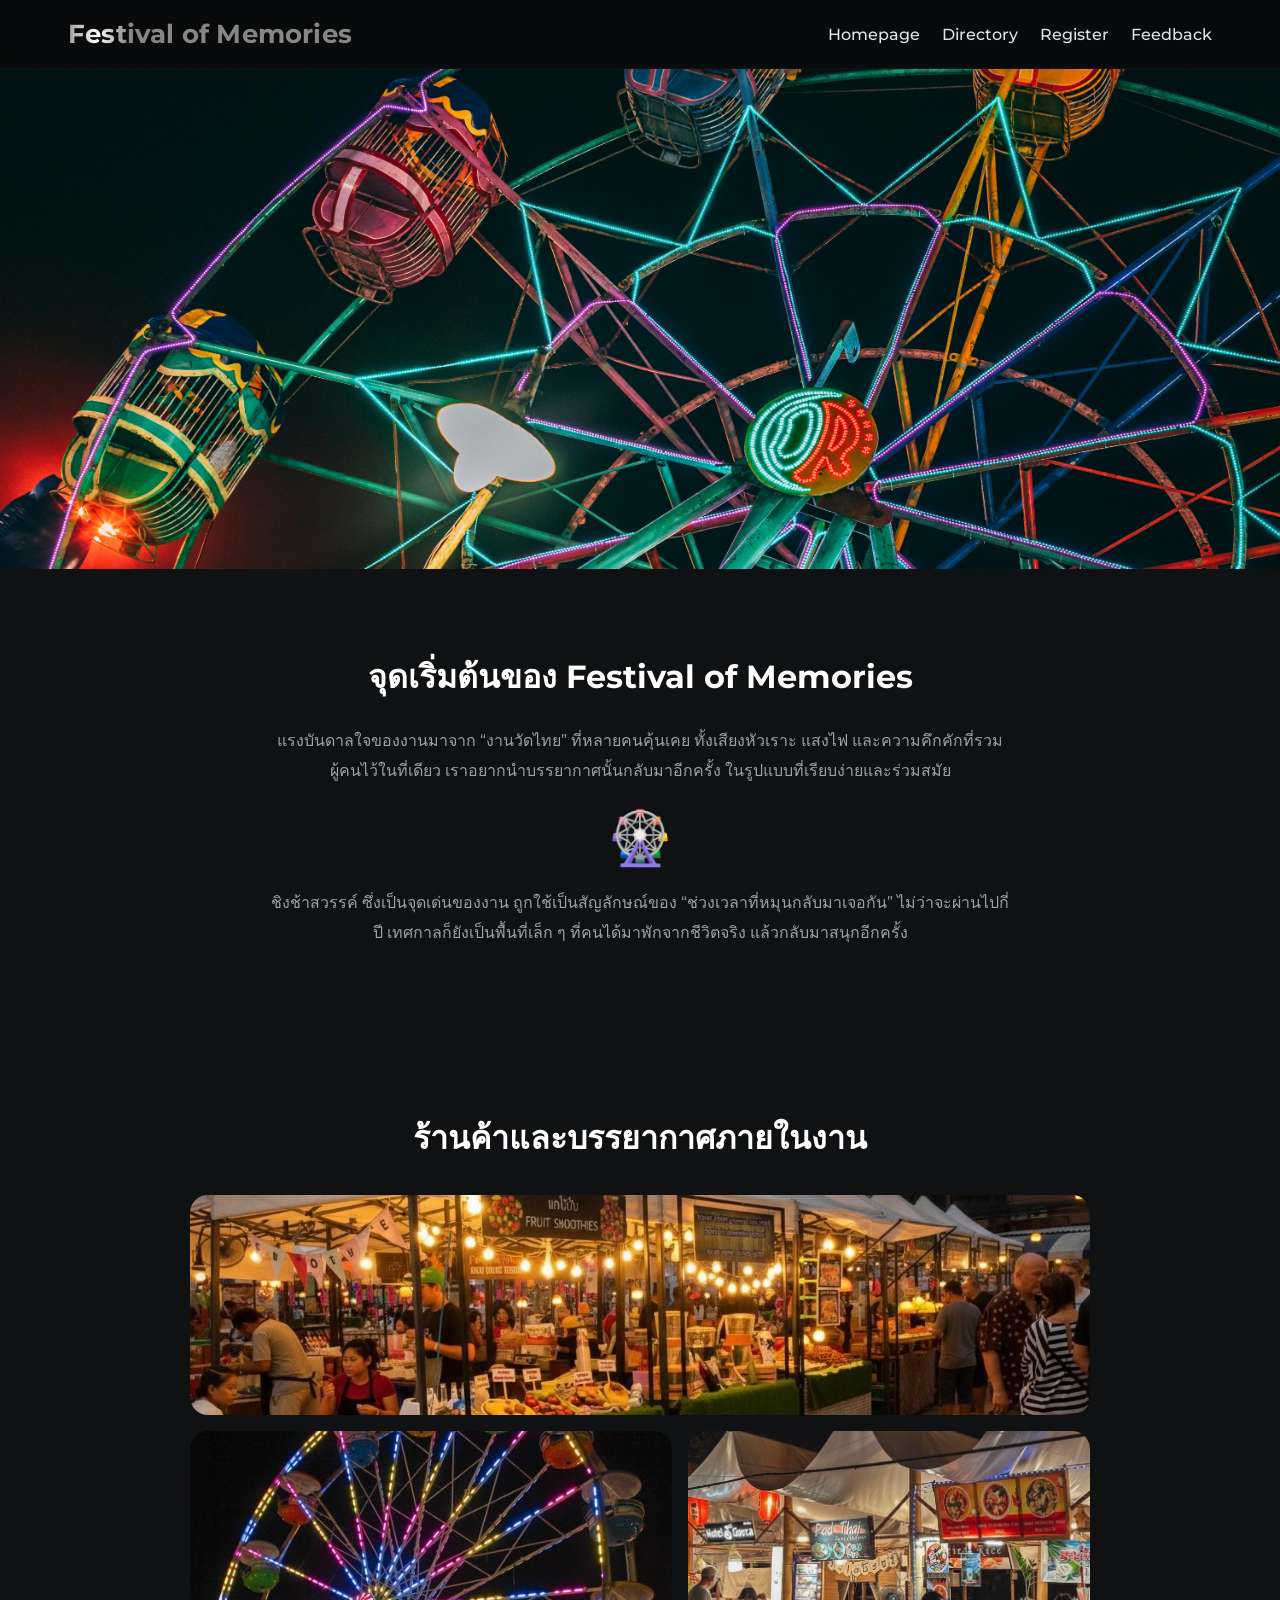
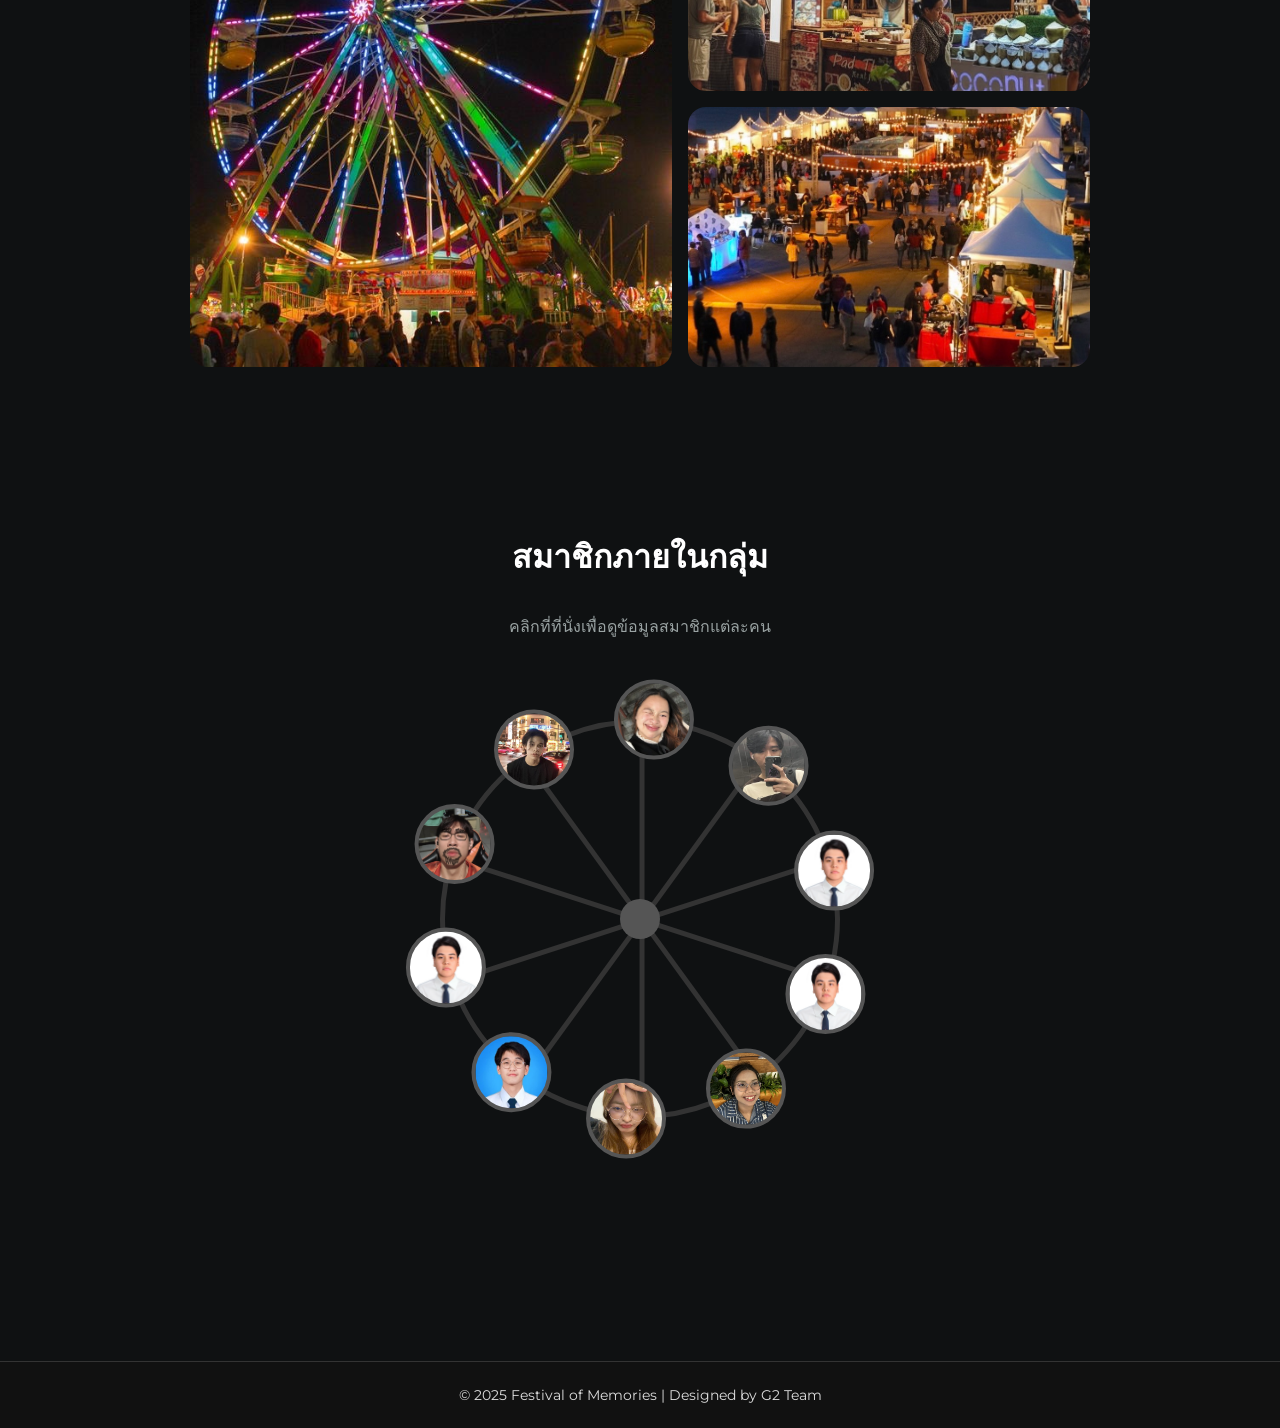
==== index.html @ 07c92573 "link homepage" ====
<!doctype html>
<html lang="th">
<head>
  <meta charset="utf-8" />
  <meta name="viewport" content="width=device-width, initial-scale=1" />
  <title>Homepage</title>
  <link href="https://fonts.googleapis.com/css2?family=Montserrat:wght@400;700;900&display=swap" rel="stylesheet">
  <link rel="stylesheet" href="styles.css">
</head>
<body>
  <header class="site-header">
    <div class="container">
      <div class="brand">
        <div class="logo"><h4>Festival of Memories</h4></div>
      </div>
      <nav class="nav" aria-label="Primary">
        <a href="">Homepage</a>
        <a href="Directory.html">Directory</a>
        <a href="registration.html">Register</a>
        <a href="feedback.html">Feedback</a>
      </nav>
    </div>
  </header>

  <main>
    <section class="hero-banner">
      <img src="resources/picture1.jpg" alt="A vibrant festival scene with colorful lights">
    </section>

    <section class="story-section">
      <div class="container">
        <h2 id="about">จุดเริ่มต้นของ Festival of Memories</h2>
        <p>
          แรงบันดาลใจของงานมาจาก “งานวัดไทย” ที่หลายคนคุ้นเคย ทั้งเสียงหัวเราะ แสงไฟ และความคึกคักที่รวมผู้คนไว้ในที่เดียว
เราอยากนำบรรยากาศนั้นกลับมาอีกครั้ง ในรูปแบบที่เรียบง่ายและร่วมสมัย
        </p>
        <p>
          <span class="ferris-wheel-icon">🎡</span>
        </p>
        <p>ชิงช้าสวรรค์ ซึ่งเป็นจุดเด่นของงาน ถูกใช้เป็นสัญลักษณ์ของ “ช่วงเวลาที่หมุนกลับมาเจอกัน”
ไม่ว่าจะผ่านไปกี่ปี เทศกาลก็ยังเป็นพื้นที่เล็ก ๆ ที่คนได้มาพักจากชีวิตจริง แล้วกลับมาสนุกอีกครั้ง</p>
      </div>
    </section>

    <section class="gallery-section">
      <div class="container">
        <h2>ร้านค้าและบรรยากาศภายในงาน</h2>
        <div class="gallery-grid">
          <div class="gallery-item item-1"></div>
          <div class="gallery-item item-2"></div>
          <div class="gallery-item item-3"></div>
          <div class="gallery-item item-4"></div>
        </div>
      </div>
    </section>

    <section class="team-section">
      <div class="container">
        <h2>สมาชิกภายในกลุ่ม</h2>
        <p class="team-subtitle">คลิกที่ที่นั่งเพื่อดูข้อมูลสมาชิกแต่ละคน</p>
        <div class="ferris-wheel-container">
          <div class="ferris-wheel-structure">
            <div class="spoke"></div>
            <div class="spoke"></div>
            <div class="spoke"></div>
            <div class="spoke"></div>
            <div class="spoke"></div>
          </div>
        </div>
      </div>
    </section>

    <div id="memberModal" class="modal">
      <div class="modal-content">
        <span class="modal-close">&times;</span>
        <div id="modalMemberPhoto" class="member-photo large"></div>
        <div class="modal-info">
          <h3 id="modalMemberName">Member Name</h3>
          <p id="modalMemberID">Member ID</p>
          <p id="modalMemberRole">Member Role</p>
        </div>
      </div>
    </div>
  </main>

  <footer class="site-footer">
    <div class="footer-container">
      <p>&copy; 2025 Festival of Memories | Designed by G2 Team</p>
    </div>
  </footer>

  <script src="script.js"></script>
</body>
</html>
---- styles.css ----
:root {
  --bg: #0f1112;
  --muted: #9aa3a3;
}

* {
  box-sizing: border-box;
  margin: 0;
  padding: 0
}

body {
  font-family: Montserrat, system-ui, -apple-system, Segoe UI, Roboto, "Helvetica Neue", Arial;
  background: var(--bg);
  color: #fff;
}

.site-header {
  position: sticky;
  top: 0;
  z-index: 40;
  background: linear-gradient(180deg, rgba(8, 9, 10, 0.9), rgba(8, 9, 10, 0.75));
  backdrop-filter: blur(4px);
  border-bottom: 1px solid rgba(255, 255, 255, 0.03);
}

.container {
  max-width: 1200px;
  margin: 0 auto;
  padding: 18px 28px;
  display: flex;
  align-items: center;
  justify-content: space-between
}

.brand {
  display: flex;
  align-items: center;
  gap: 14px
}

.logo {
  font-weight: 900;
  font-size: 26px;
  letter-spacing: 0.2px;
  color: #fff
}

.logo h4 {
  background: linear-gradient(
    to right,
    #9f9f9f 0%,
    white 10%,
    #868686 20%
  );
  background-size: 300px 100%;
  background-clip: text;
  -webkit-background-clip: text;
  color: transparent;
  animation: shift 4s linear infinite;
}

@keyframes shift {
  0%   { background-position: -150px 0; }
  100% { background-position: 300px 0; }
}

.nav {
  display: flex;
  gap: 22px;
  align-items: center
}

.nav a {
  color: #dfe6e6;
  text-decoration: none;
  font-weight: 500
}

.nav a:hover {
  text-decoration: underline
}

@media (max-width:900px) {
  .logo {
    font-size: 22px
  }

  .nav {
    display: none
  }
}

.hero-banner {
  width: 100%;
  height: 60vh;
  max-height: 500px;
  overflow: hidden;
}

.hero-banner img {
  width: 100%;
  height: 100%;
  object-fit: cover;
}

.story-section {
  padding: 4rem 0;
}

.story-section .container {
  max-width: 800px;
  flex-direction: column;
  text-align: center;
}

.story-section h2 {
  font-size: 2rem;
  margin-bottom: 1.5rem;
}

.story-section p {
  color: var(--muted);
  line-height: 1.9;
}

.ferris-wheel-icon {
  font-size: 3.3rem;
  line-height: 1;
  display: block;
  margin: 1.5rem 0;
}

.gallery-section {
  padding: 4rem 0;
}

.gallery-section .container {
  flex-direction: column;
  text-align: center;
}

.gallery-section h2 {
  font-size: 2rem;
  margin-bottom: 2rem;
}

.gallery-grid {
  display: grid;
  width: 100%;
  max-width: 900px;
  margin: 0 auto;
  gap: 1rem;

  /* layout แบบที่ส่งรูปมา */
  grid-template-columns: 1.2fr 1fr;
  grid-template-rows: 220px 260px 260px;
  grid-template-areas:
    "top top"
    "left rightTop"
    "left rightBottom";
}

.gallery-item {
  background-color: #222;
  border-radius: 18px;
  background-size: cover;
  background-position: center;
}

.gallery-item.item-1 {
  grid-area: top;
  background-image: url("resources/picture2.jpg");
}

.gallery-item.item-2 {
  grid-area: left;
  background-image: url("resources/picture5.jpg");
}

.gallery-item.item-3 {
  grid-area: rightTop;
  background-image: url("resources/picture3.jpg");
}

.gallery-item.item-4 {
  grid-area: rightBottom;
  background-image: url("resources/picture4.jpg");
}

.team-section {
  padding: 4rem 0 8rem;
}

.team-section .container {
  flex-direction: column;
  text-align: center;
}

.team-section h2 {
  font-size: 2rem;
  margin-bottom: 2rem;
}

.team-subtitle {
  color: var(--muted);
  margin-bottom: 3rem;
}

@keyframes rotate-wheel {
  from { transform: rotate(0deg); }
  to { transform: rotate(360deg); }
}

@keyframes rotate-cabin {
  from { transform: rotate(0deg); }
  to { transform: rotate(-360deg); }
}

.ferris-wheel-container {
  position: relative;
  width: 400px;
  height: 400px;
  margin: 2rem auto;
  border: 5px solid #333;
  border-radius: 50%;
}

.ferris-wheel-structure {
  position: relative;
  width: 100%;
  height: 100%;
}

.ferris-wheel-structure::after {
  content: '';
  position: absolute;
  top: 50%;
  left: 50%;
  transform: translate(-50%, -50%);
  width: 40px;
  height: 40px;
  background: #555;
  border-radius: 50%;
  z-index: 1;
}

.spoke {
  content: '';
  position: absolute;
  top: 50%;
  left: 0;
  width: 100%;
  height: 5px;
  background: #333;
  transform: translateY(-50%);
  rotate: 54deg;
}

.spoke:nth-child(2) { transform: translateY(-50%) rotate(36deg); }
.spoke:nth-child(3) { transform: translateY(-50%) rotate(72deg); }
.spoke:nth-child(4) { transform: translateY(-50%) rotate(108deg); }
.spoke:nth-child(5) { transform: translateY(-50%) rotate(144deg); }

.cabin {
  position: absolute;
  top: 50%;
  left: 50%;
  width: 80px;
  height: 80px;
  margin-top: -40px;
  margin-left: -40px;
  cursor: pointer;
}

.cabin .member-photo {
  width: 100%;
  height: 100%;
  transition: transform 0.3s ease;
}

.cabin:hover .member-photo {
  transform: scale(1.15);
}

.member-photo {
  width: 80px;
  height: 80px;
  background-color: #333;
  border: 4px solid #555;
  border-radius: 50%;
  background-size: cover;
  background-position: center;
}

.modal {
  display: none;
  position: fixed;
  z-index: 100;
  left: 0;
  top: 0;
  width: 100%;
  height: 100%;
  overflow: auto;
  background-color: rgba(0,0,0,0.8);
  align-items: center;
  justify-content: center;
}

.modal-content {
  background-color: #1a1d1f;
  margin: auto;
  padding: 20px 20px 30px;
  border: 1px solid #888;
  width: 90%;
  max-width: 400px;
  border-radius: 10px;
  text-align: center;
  position: relative;
  height: auto;         
  min-height: 250px;    
  overflow: visible;
}

.modal-close {
  color: #aaa;
  position: absolute;
  top: 10px;
  right: 20px;
  font-size: 28px;
  font-weight: bold;
  cursor: pointer;
}

.member-photo.large {
  width: 150px;
  height: 150px;
  margin: 0 auto 1.5rem;
}

.site-footer {
  background-color: #111;     
  color: #ddd;               
  text-align: center;
  padding: 1.5rem 0;
  margin-top: 4rem;
  font-family: 'Montserrat', sans-serif;
  border-top: 1px solid #333; 
}

.footer-container p {
  margin: 0;
  font-size: 0.9rem;
}
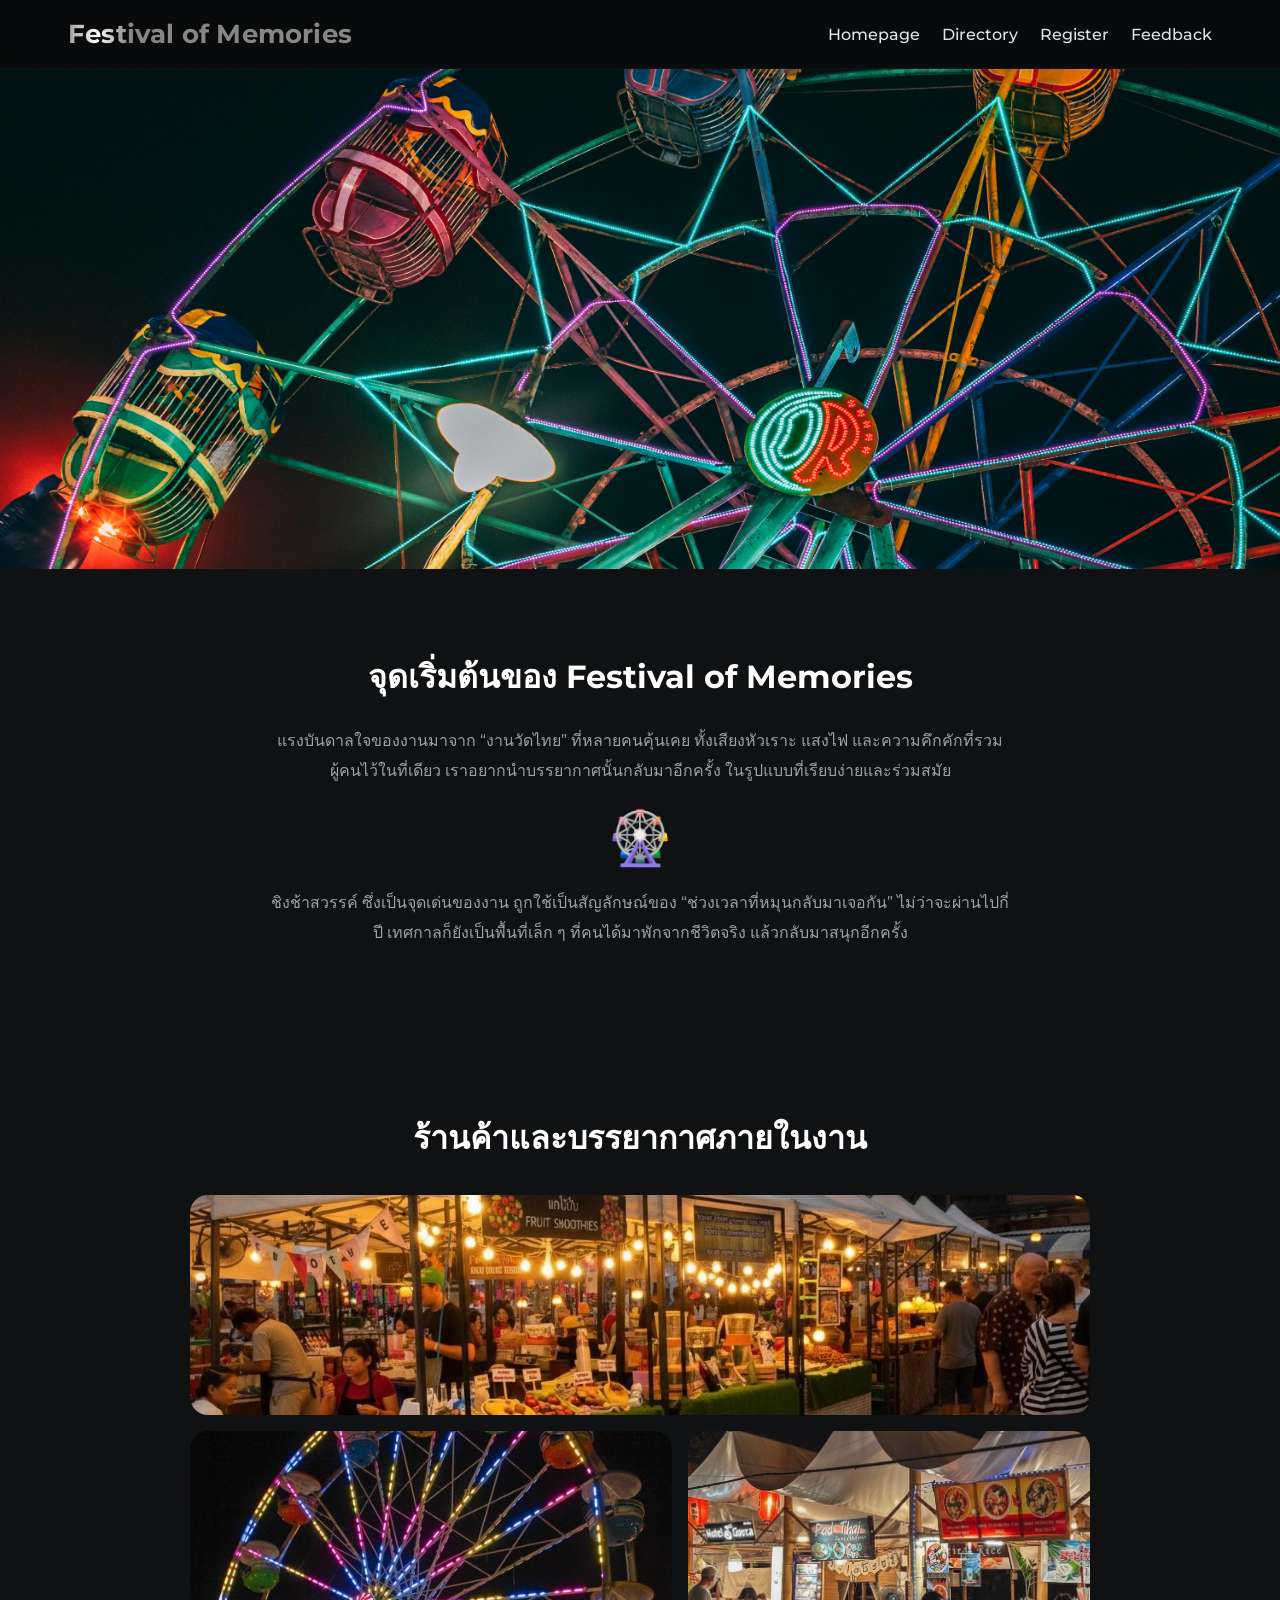
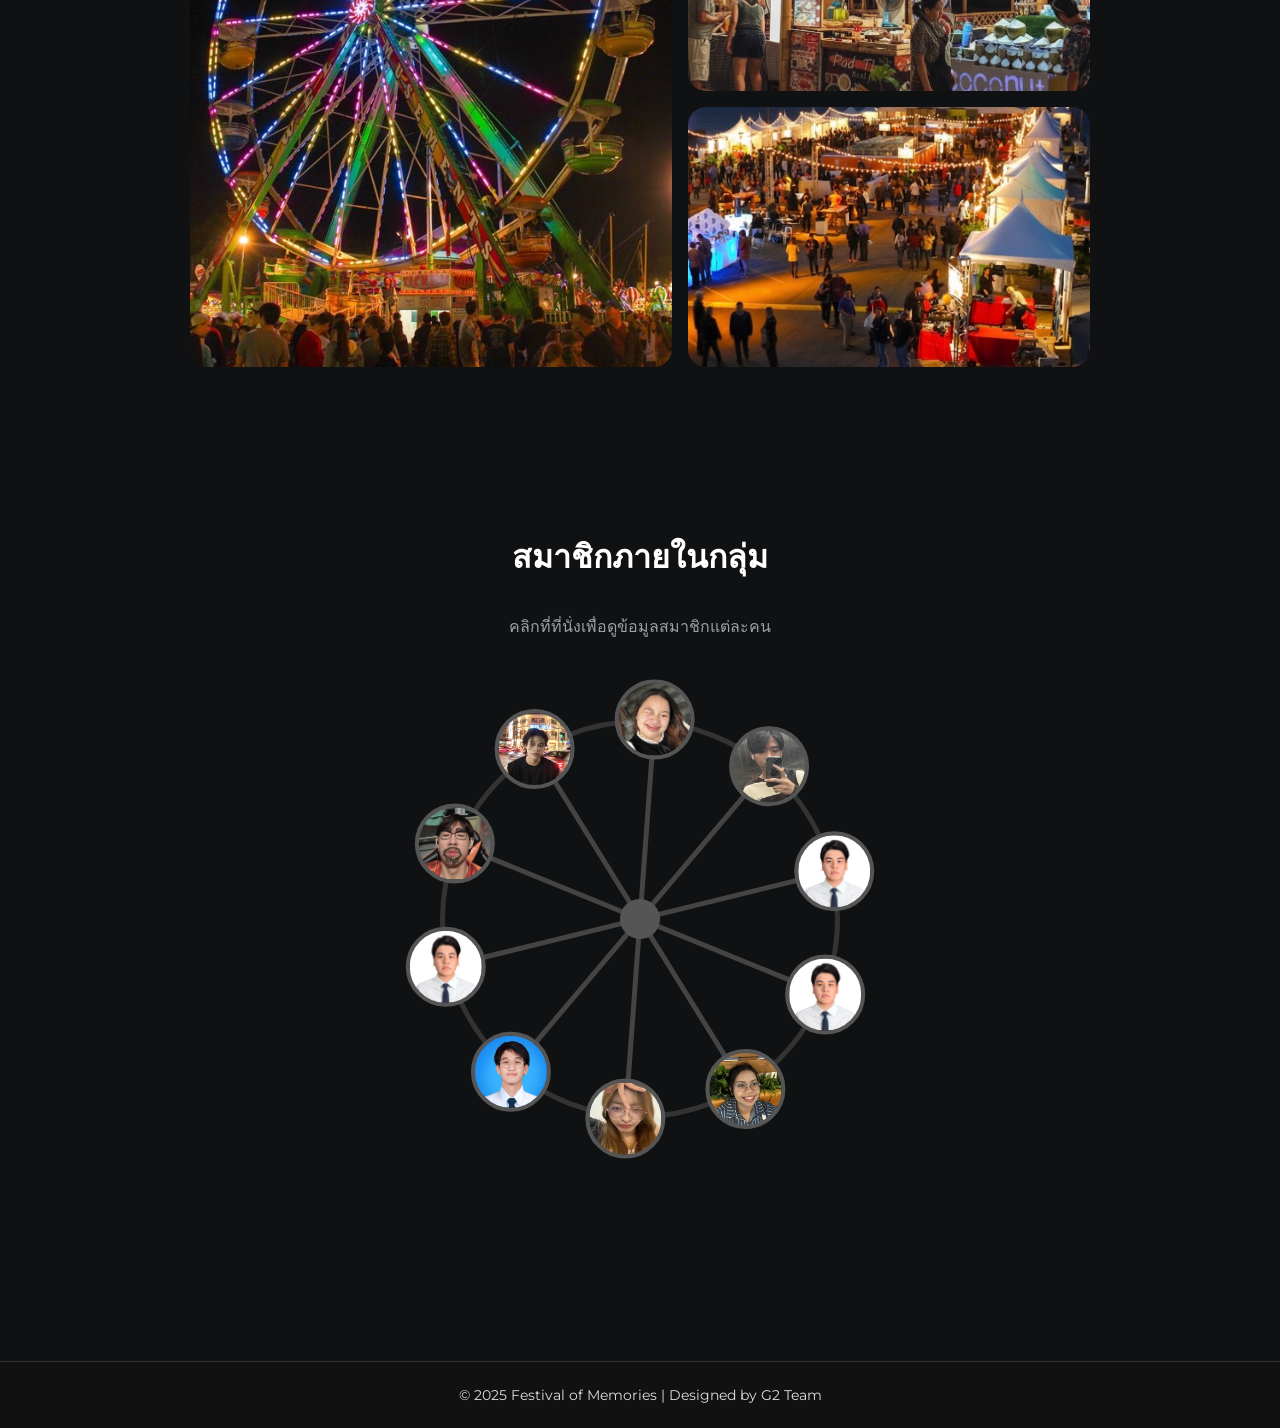
==== commit 3503458b: "edit site header" ====
--- a/index.html
+++ b/index.html
@@ -14,7 +14,7 @@
         <div class="logo"><h4>Festival of Memories</h4></div>
       </div>
       <nav class="nav" aria-label="Primary">
-        <a href="">Homepage</a>
+        <a href="index.html">Homepage</a>
         <a href="Directory.html">Directory</a>
         <a href="registration.html">Register</a>
         <a href="feedback.html">Feedback</a>
--- a/styles.css
+++ b/styles.css
@@ -152,7 +152,6 @@
   margin: 0 auto;
   gap: 1rem;
 
-  /* layout แบบที่ส่งรูปมา */
   grid-template-columns: 1.2fr 1fr;
   grid-template-rows: 220px 260px 260px;
   grid-template-areas:
@@ -252,15 +251,15 @@
   left: 0;
   width: 100%;
   height: 5px;
-  background: #333;
-  transform: translateY(-50%);
-  rotate: 54deg;
-}
-
-.spoke:nth-child(2) { transform: translateY(-50%) rotate(36deg); }
-.spoke:nth-child(3) { transform: translateY(-50%) rotate(72deg); }
-.spoke:nth-child(4) { transform: translateY(-50%) rotate(108deg); }
-.spoke:nth-child(5) { transform: translateY(-50%) rotate(144deg); }
+  background: #444;
+  transform-origin: center;
+  transform: translateY(-50%) rotate(18deg);
+}
+
+.spoke:nth-child(2) { transform: translateY(-50%) rotate(54deg); }
+.spoke:nth-child(3) { transform: translateY(-50%) rotate(90deg); }
+.spoke:nth-child(4) { transform: translateY(-50%) rotate(126deg); }
+.spoke:nth-child(5) { transform: translateY(-50%) rotate(162deg); }
 
 .cabin {
   position: absolute;
@@ -273,14 +272,14 @@
   cursor: pointer;
 }
 
-.cabin .member-photo {
-  width: 100%;
-  height: 100%;
-  transition: transform 0.3s ease;
-}
-
-.cabin:hover .member-photo {
-  transform: scale(1.15);
+.cabin {
+  --cabin-scale: 1;
+  transition: --cabin-scale 0.3s ease;
+}
+
+.cabin:hover {
+  --cabin-scale: 1.15;
+  z-index: 10;
 }
 
 .member-photo {
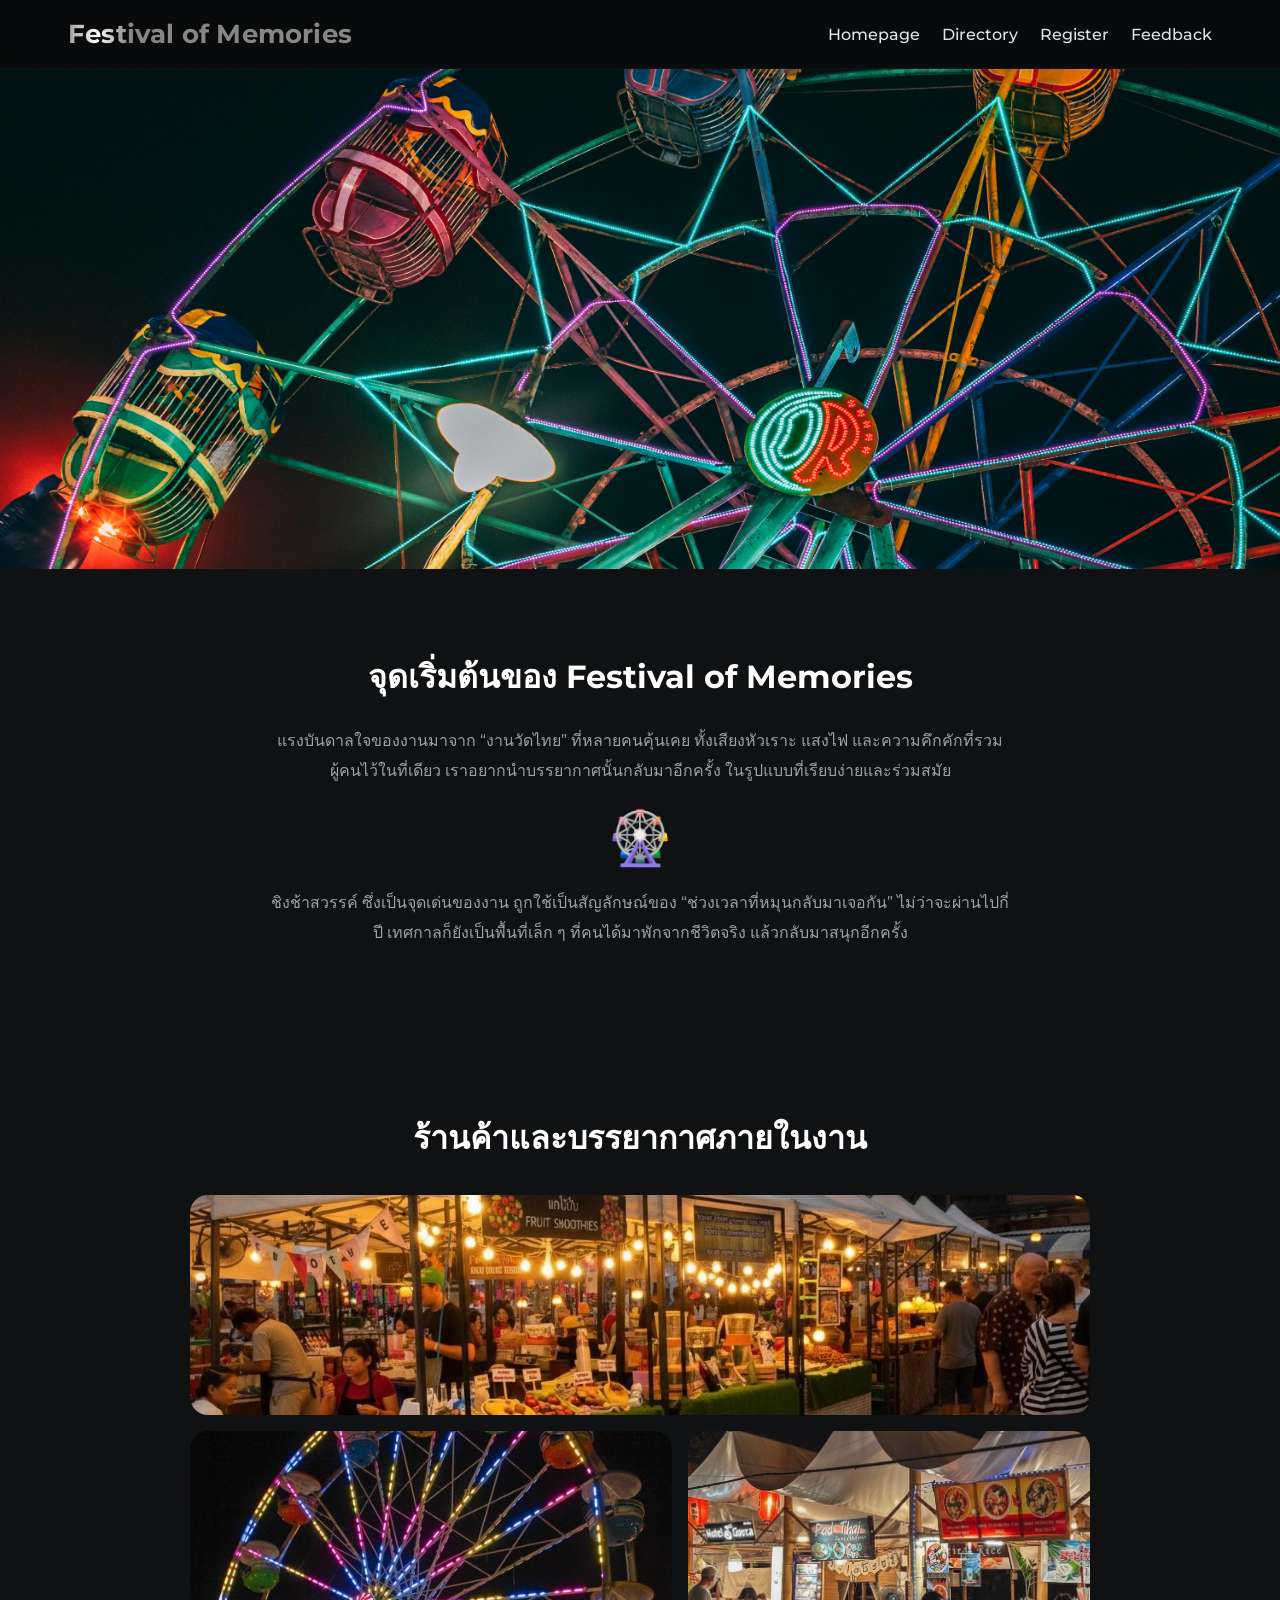
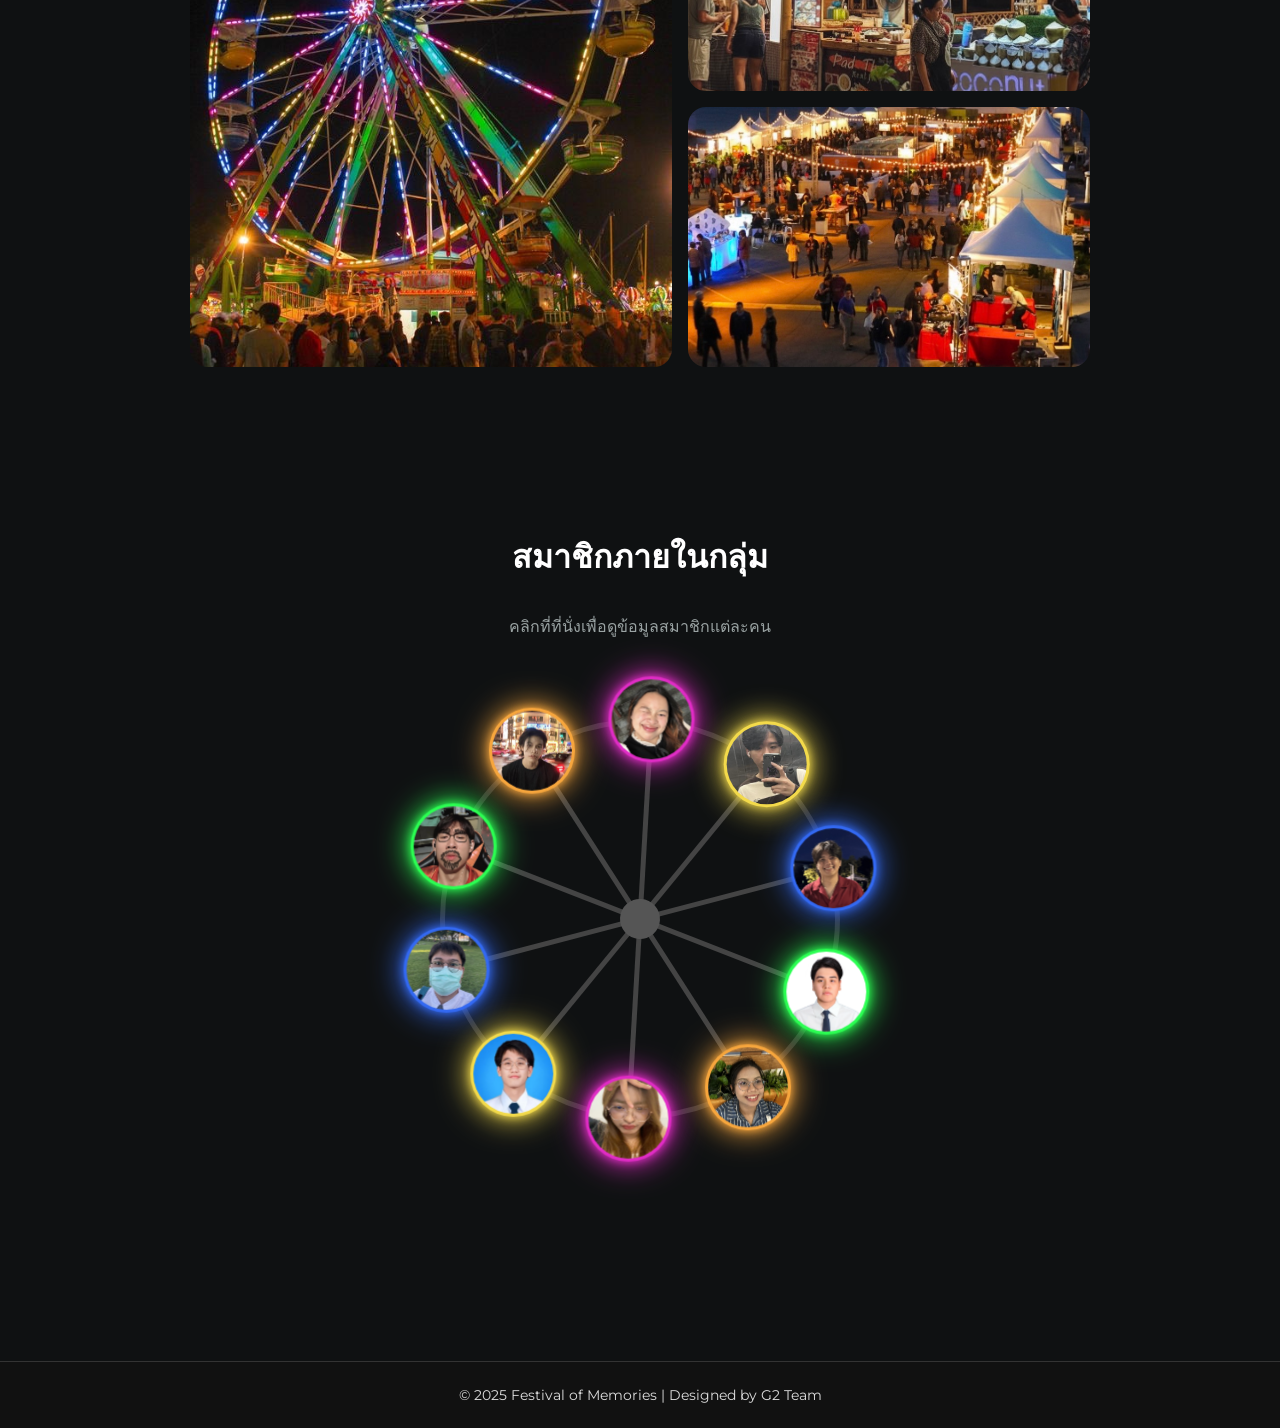
==== commit b4ffd3ea: "Add responsive design for header and Ferris wheel glow" ====
--- a/index.html
+++ b/index.html
@@ -13,6 +13,13 @@
       <div class="brand">
         <div class="logo"><h4>Festival of Memories</h4></div>
       </div>
+
+      <button class="menu-toggle" aria-label="Toggle navigation" id="menuToggle">
+      <span class="bar"></span>
+      <span class="bar"></span>
+      <span class="bar"></span>
+    </button>
+    
       <nav class="nav" aria-label="Primary">
         <a href="index.html">Homepage</a>
         <a href="Directory.html">Directory</a>
--- a/styles.css
+++ b/styles.css
@@ -83,11 +83,50 @@
 
 @media (max-width:900px) {
   .logo {
-    font-size: 22px
+    font-size: 22px;
+  }
+  
+  .menu-toggle {
+    display: block !important; 
   }
 
   .nav {
-    display: none
+    display: flex; 
+    flex-direction: column; 
+    position: absolute; 
+    top: 60px; 
+    left: 0;
+    width: 100%;
+    background-color: #1a1d1f; 
+    border-top: 1px solid #333;
+    padding: 20px 0;
+    
+    transform: translateY(-150%);
+    opacity: 0;
+    pointer-events: none; 
+    transition: transform 0.3s ease, opacity 0.3s ease;
+  }
+  
+  .nav a {
+    padding: 12px 28px;
+    border-bottom: 1px solid rgba(255, 255, 255, 0.05);
+    text-align: left;
+  }
+
+  .nav.is-open {
+    transform: translateY(0);
+    opacity: 1;
+    pointer-events: auto;
+  }
+
+  .menu-toggle.is-active .bar:nth-child(2) {
+    opacity: 0;
+  }
+  .menu-toggle.is-active .bar:nth-child(1) {
+    transform: translateY(8px) rotate(45deg);
+  }
+  .menu-toggle.is-active .bar:nth-child(3) {
+    transform: translateY(-8px) rotate(-45deg);
   }
 }
 
@@ -286,10 +325,13 @@
   width: 80px;
   height: 80px;
   background-color: #333;
-  border: 4px solid #555;
   border-radius: 50%;
   background-size: cover;
   background-position: center;
+  filter: drop-shadow(0 0 5px var(--member-color)) 
+          drop-shadow(0 0 15px var(--member-color));
+  box-shadow: 0 0 0 3px var(--member-color); 
+  transition: box-shadow 0.3s ease, filter 0.3s ease;
 }
 
 .modal {
@@ -335,6 +377,9 @@
   width: 150px;
   height: 150px;
   margin: 0 auto 1.5rem;
+  box-shadow: 0 0 0 5px var(--member-color); 
+  filter: drop-shadow(0 0 10px var(--member-color)) 
+          drop-shadow(0 0 30px var(--member-color));
 }
 
 .site-footer {
@@ -350,4 +395,23 @@
 .footer-container p {
   margin: 0;
   font-size: 0.9rem;
+}
+
+.menu-toggle {
+  display: none;
+  background: none;
+  border: none;
+  cursor: pointer;
+  padding: 10px;
+  position: relative;
+  z-index: 50; 
+}
+
+.menu-toggle .bar {
+  display: block;
+  width: 25px;
+  height: 3px;
+  margin: 5px 0;
+  background-color: #fff;
+  transition: transform 0.3s ease, opacity 0.3s ease;
 }
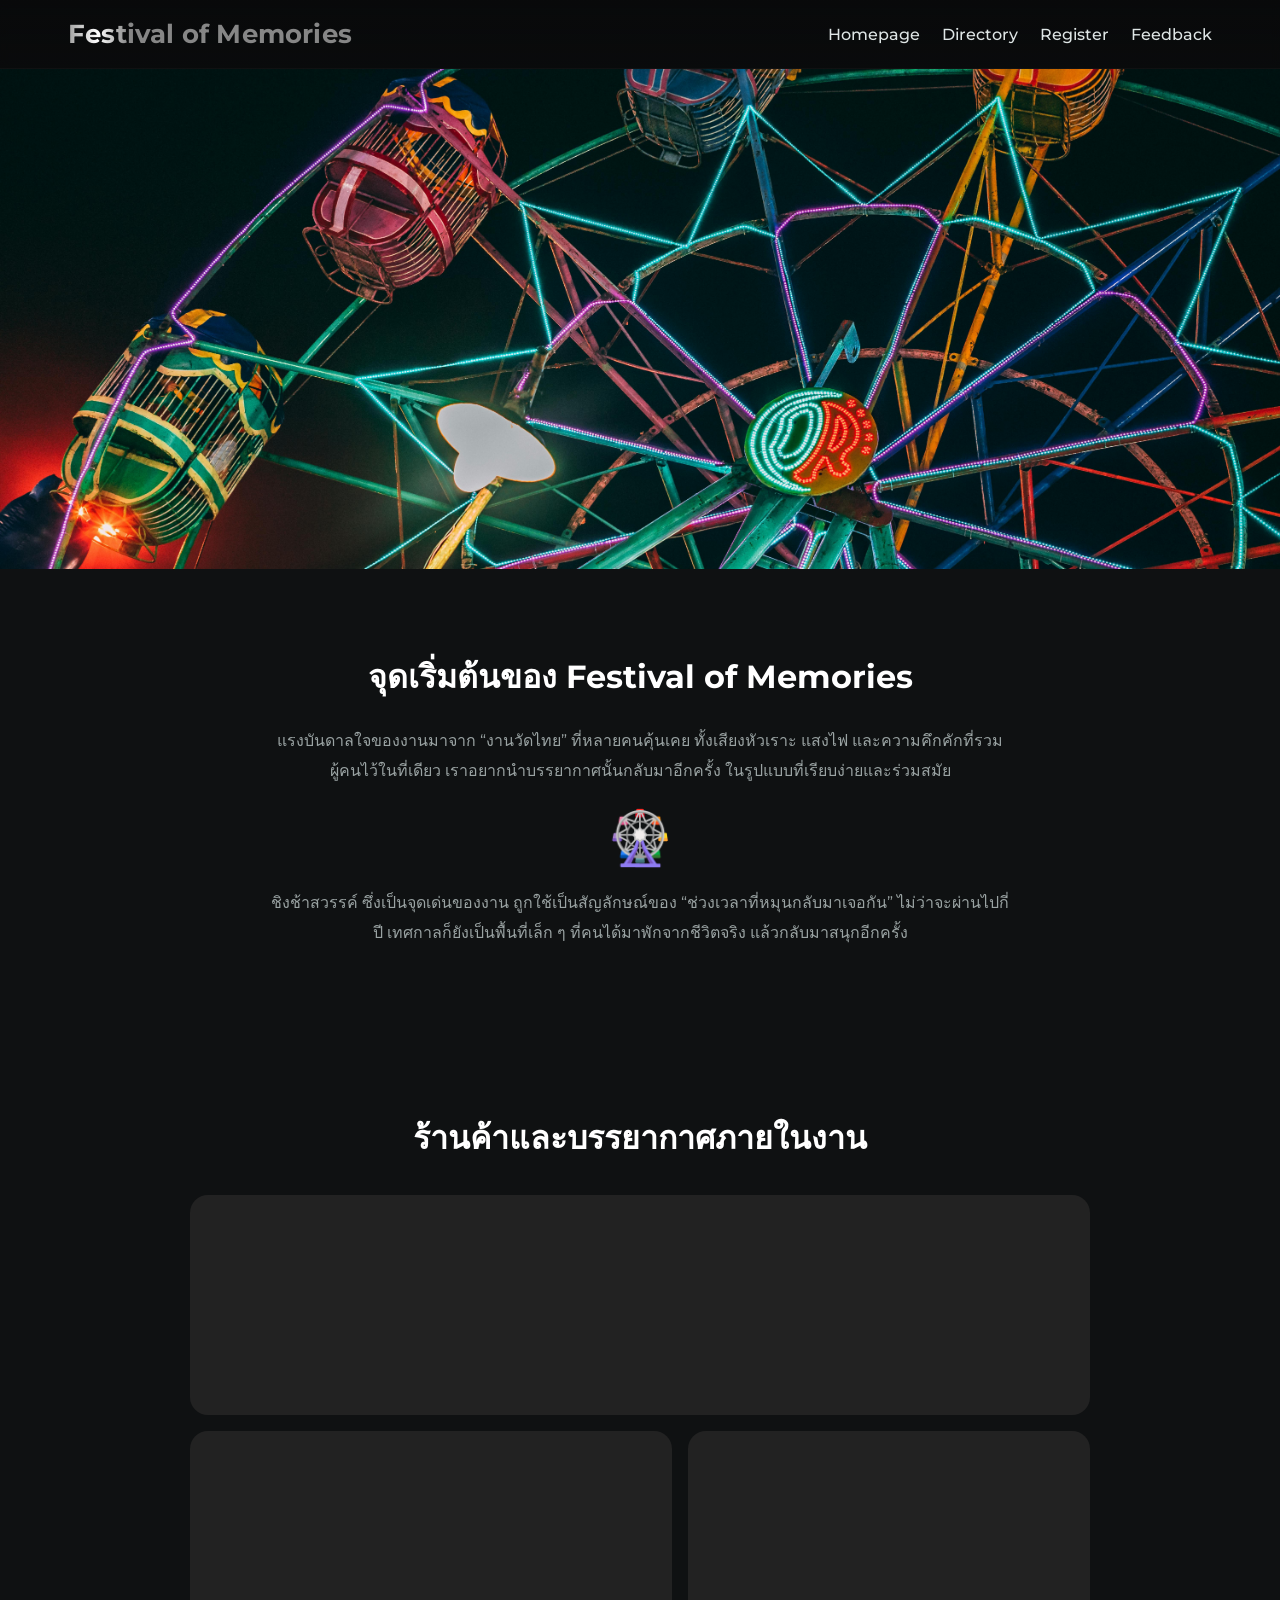
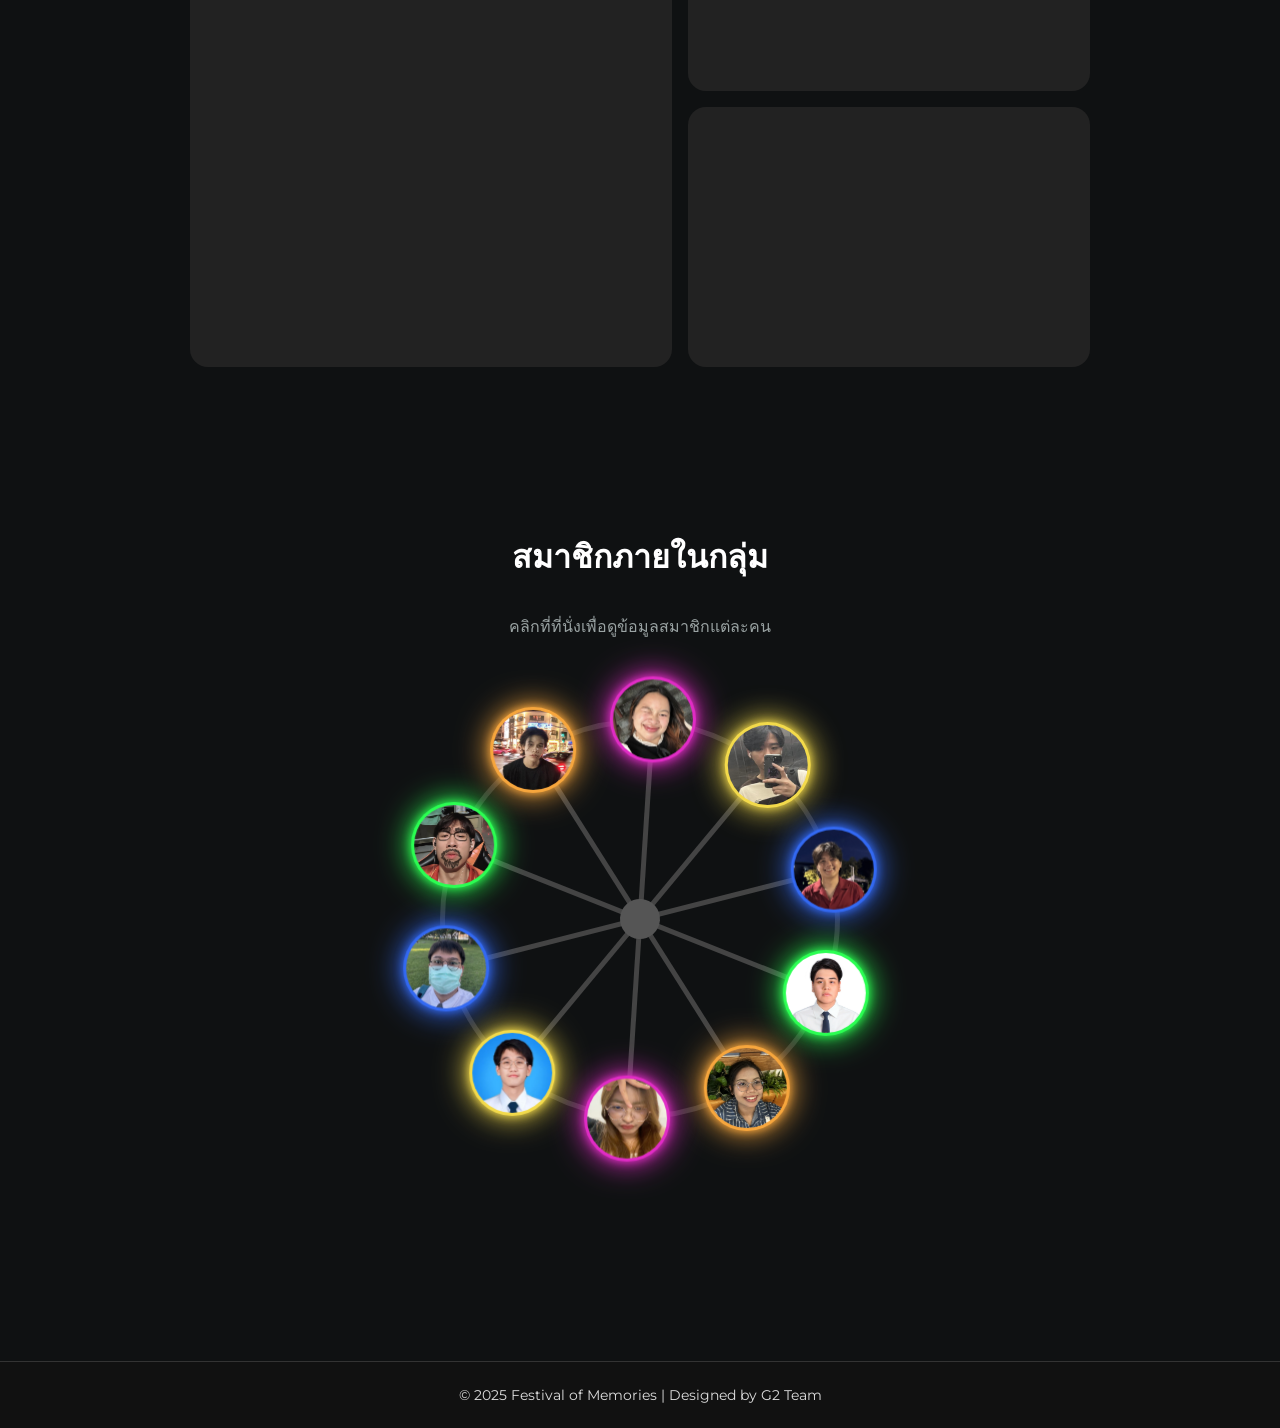
==== commit b6f96b8e: "change header" ====
--- a/index.html
+++ b/index.html
@@ -5,7 +5,7 @@
   <meta name="viewport" content="width=device-width, initial-scale=1" />
   <title>Homepage</title>
   <link href="https://fonts.googleapis.com/css2?family=Montserrat:wght@400;700;900&display=swap" rel="stylesheet">
-  <link rel="stylesheet" href="styles.css">
+  <link rel="stylesheet" href="css/styles.css">
 </head>
 <body>
   <header class="site-header">
@@ -95,7 +95,7 @@
       <p>&copy; 2025 Festival of Memories | Designed by G2 Team</p>
     </div>
   </footer>
+<script src="JS/script.js"></script>
 
-  <script src="script.js"></script>
 </body>
 </html>
--- a/css/styles.css
+++ b/css/styles.css
@@ -0,0 +1,417 @@
+:root {
+  --bg: #0f1112;
+  --muted: #9aa3a3;
+}
+
+* {
+  box-sizing: border-box;
+  margin: 0;
+  padding: 0
+}
+
+body {
+  font-family: Montserrat, system-ui, -apple-system, Segoe UI, Roboto, "Helvetica Neue", Arial;
+  background: var(--bg);
+  color: #fff;
+}
+
+.site-header {
+  position: sticky;
+  top: 0;
+  z-index: 40;
+  background: linear-gradient(180deg, rgba(8, 9, 10, 0.9), rgba(8, 9, 10, 0.75));
+  backdrop-filter: blur(4px);
+  border-bottom: 1px solid rgba(255, 255, 255, 0.03);
+}
+
+.container {
+  max-width: 1200px;
+  margin: 0 auto;
+  padding: 18px 28px;
+  display: flex;
+  align-items: center;
+  justify-content: space-between
+}
+
+.brand {
+  display: flex;
+  align-items: center;
+  gap: 14px
+}
+
+.logo {
+  font-weight: 900;
+  font-size: 26px;
+  letter-spacing: 0.2px;
+  color: #fff
+}
+
+.logo h4 {
+  background: linear-gradient(
+    to right,
+    #9f9f9f 0%,
+    white 10%,
+    #868686 20%
+  );
+  background-size: 300px 100%;
+  background-clip: text;
+  -webkit-background-clip: text;
+  color: transparent;
+  animation: shift 4s linear infinite;
+}
+
+@keyframes shift {
+  0%   { background-position: -150px 0; }
+  100% { background-position: 300px 0; }
+}
+
+.nav {
+  display: flex;
+  gap: 22px;
+  align-items: center
+}
+
+.nav a {
+  color: #dfe6e6;
+  text-decoration: none;
+  font-weight: 500
+}
+
+.nav a:hover {
+  text-decoration: underline
+}
+
+@media (max-width:900px) {
+  .logo {
+    font-size: 22px;
+  }
+  
+  .menu-toggle {
+    display: block !important; 
+  }
+
+  .nav {
+    display: flex; 
+    flex-direction: column; 
+    position: absolute; 
+    top: 60px; 
+    left: 0;
+    width: 100%;
+    background-color: #1a1d1f; 
+    border-top: 1px solid #333;
+    padding: 20px 0;
+    
+    transform: translateY(-150%);
+    opacity: 0;
+    pointer-events: none; 
+    transition: transform 0.3s ease, opacity 0.3s ease;
+  }
+  
+  .nav a {
+    padding: 12px 28px;
+    border-bottom: 1px solid rgba(255, 255, 255, 0.05);
+    text-align: left;
+  }
+
+  .nav.is-open {
+    transform: translateY(0);
+    opacity: 1;
+    pointer-events: auto;
+  }
+
+  .menu-toggle.is-active .bar:nth-child(2) {
+    opacity: 0;
+  }
+  .menu-toggle.is-active .bar:nth-child(1) {
+    transform: translateY(8px) rotate(45deg);
+  }
+  .menu-toggle.is-active .bar:nth-child(3) {
+    transform: translateY(-8px) rotate(-45deg);
+  }
+}
+
+.hero-banner {
+  width: 100%;
+  height: 60vh;
+  max-height: 500px;
+  overflow: hidden;
+}
+
+.hero-banner img {
+  width: 100%;
+  height: 100%;
+  object-fit: cover;
+}
+
+.story-section {
+  padding: 4rem 0;
+}
+
+.story-section .container {
+  max-width: 800px;
+  flex-direction: column;
+  text-align: center;
+}
+
+.story-section h2 {
+  font-size: 2rem;
+  margin-bottom: 1.5rem;
+}
+
+.story-section p {
+  color: var(--muted);
+  line-height: 1.9;
+}
+
+.ferris-wheel-icon {
+  font-size: 3.3rem;
+  line-height: 1;
+  display: block;
+  margin: 1.5rem 0;
+}
+
+.gallery-section {
+  padding: 4rem 0;
+}
+
+.gallery-section .container {
+  flex-direction: column;
+  text-align: center;
+}
+
+.gallery-section h2 {
+  font-size: 2rem;
+  margin-bottom: 2rem;
+}
+
+.gallery-grid {
+  display: grid;
+  width: 100%;
+  max-width: 900px;
+  margin: 0 auto;
+  gap: 1rem;
+
+  grid-template-columns: 1.2fr 1fr;
+  grid-template-rows: 220px 260px 260px;
+  grid-template-areas:
+    "top top"
+    "left rightTop"
+    "left rightBottom";
+}
+
+.gallery-item {
+  background-color: #222;
+  border-radius: 18px;
+  background-size: cover;
+  background-position: center;
+}
+
+.gallery-item.item-1 {
+  grid-area: top;
+  background-image: url("resources/picture2.jpg");
+}
+
+.gallery-item.item-2 {
+  grid-area: left;
+  background-image: url("resources/picture5.jpg");
+}
+
+.gallery-item.item-3 {
+  grid-area: rightTop;
+  background-image: url("resources/picture3.jpg");
+}
+
+.gallery-item.item-4 {
+  grid-area: rightBottom;
+  background-image: url("resources/picture4.jpg");
+}
+
+.team-section {
+  padding: 4rem 0 8rem;
+}
+
+.team-section .container {
+  flex-direction: column;
+  text-align: center;
+}
+
+.team-section h2 {
+  font-size: 2rem;
+  margin-bottom: 2rem;
+}
+
+.team-subtitle {
+  color: var(--muted);
+  margin-bottom: 3rem;
+}
+
+@keyframes rotate-wheel {
+  from { transform: rotate(0deg); }
+  to { transform: rotate(360deg); }
+}
+
+@keyframes rotate-cabin {
+  from { transform: rotate(0deg); }
+  to { transform: rotate(-360deg); }
+}
+
+.ferris-wheel-container {
+  position: relative;
+  width: 400px;
+  height: 400px;
+  margin: 2rem auto;
+  border: 5px solid #333;
+  border-radius: 50%;
+}
+
+.ferris-wheel-structure {
+  position: relative;
+  width: 100%;
+  height: 100%;
+}
+
+.ferris-wheel-structure::after {
+  content: '';
+  position: absolute;
+  top: 50%;
+  left: 50%;
+  transform: translate(-50%, -50%);
+  width: 40px;
+  height: 40px;
+  background: #555;
+  border-radius: 50%;
+  z-index: 1;
+}
+
+.spoke {
+  content: '';
+  position: absolute;
+  top: 50%;
+  left: 0;
+  width: 100%;
+  height: 5px;
+  background: #444;
+  transform-origin: center;
+  transform: translateY(-50%) rotate(18deg);
+}
+
+.spoke:nth-child(2) { transform: translateY(-50%) rotate(54deg); }
+.spoke:nth-child(3) { transform: translateY(-50%) rotate(90deg); }
+.spoke:nth-child(4) { transform: translateY(-50%) rotate(126deg); }
+.spoke:nth-child(5) { transform: translateY(-50%) rotate(162deg); }
+
+.cabin {
+  position: absolute;
+  top: 50%;
+  left: 50%;
+  width: 80px;
+  height: 80px;
+  margin-top: -40px;
+  margin-left: -40px;
+  cursor: pointer;
+}
+
+.cabin {
+  --cabin-scale: 1;
+  transition: --cabin-scale 0.3s ease;
+}
+
+.cabin:hover {
+  --cabin-scale: 1.15;
+  z-index: 10;
+}
+
+.member-photo {
+  width: 80px;
+  height: 80px;
+  background-color: #333;
+  border-radius: 50%;
+  background-size: cover;
+  background-position: center;
+  filter: drop-shadow(0 0 5px var(--member-color)) 
+          drop-shadow(0 0 15px var(--member-color));
+  box-shadow: 0 0 0 3px var(--member-color); 
+  transition: box-shadow 0.3s ease, filter 0.3s ease;
+}
+
+.modal {
+  display: none;
+  position: fixed;
+  z-index: 100;
+  left: 0;
+  top: 0;
+  width: 100%;
+  height: 100%;
+  overflow: auto;
+  background-color: rgba(0,0,0,0.8);
+  align-items: center;
+  justify-content: center;
+}
+
+.modal-content {
+  background-color: #1a1d1f;
+  margin: auto;
+  padding: 20px 20px 30px;
+  border: 1px solid #888;
+  width: 90%;
+  max-width: 400px;
+  border-radius: 10px;
+  text-align: center;
+  position: relative;
+  height: auto;         
+  min-height: 250px;    
+  overflow: visible;
+}
+
+.modal-close {
+  color: #aaa;
+  position: absolute;
+  top: 10px;
+  right: 20px;
+  font-size: 28px;
+  font-weight: bold;
+  cursor: pointer;
+}
+
+.member-photo.large {
+  width: 150px;
+  height: 150px;
+  margin: 0 auto 1.5rem;
+  box-shadow: 0 0 0 5px var(--member-color); 
+  filter: drop-shadow(0 0 10px var(--member-color)) 
+          drop-shadow(0 0 30px var(--member-color));
+}
+
+.site-footer {
+  background-color: #111;     
+  color: #ddd;               
+  text-align: center;
+  padding: 1.5rem 0;
+  margin-top: 4rem;
+  font-family: 'Montserrat', sans-serif;
+  border-top: 1px solid #333; 
+}
+
+.footer-container p {
+  margin: 0;
+  font-size: 0.9rem;
+}
+
+.menu-toggle {
+  display: none;
+  background: none;
+  border: none;
+  cursor: pointer;
+  padding: 10px;
+  position: relative;
+  z-index: 50; 
+}
+
+.menu-toggle .bar {
+  display: block;
+  width: 25px;
+  height: 3px;
+  margin: 5px 0;
+  background-color: #fff;
+  transition: transform 0.3s ease, opacity 0.3s ease;
+}
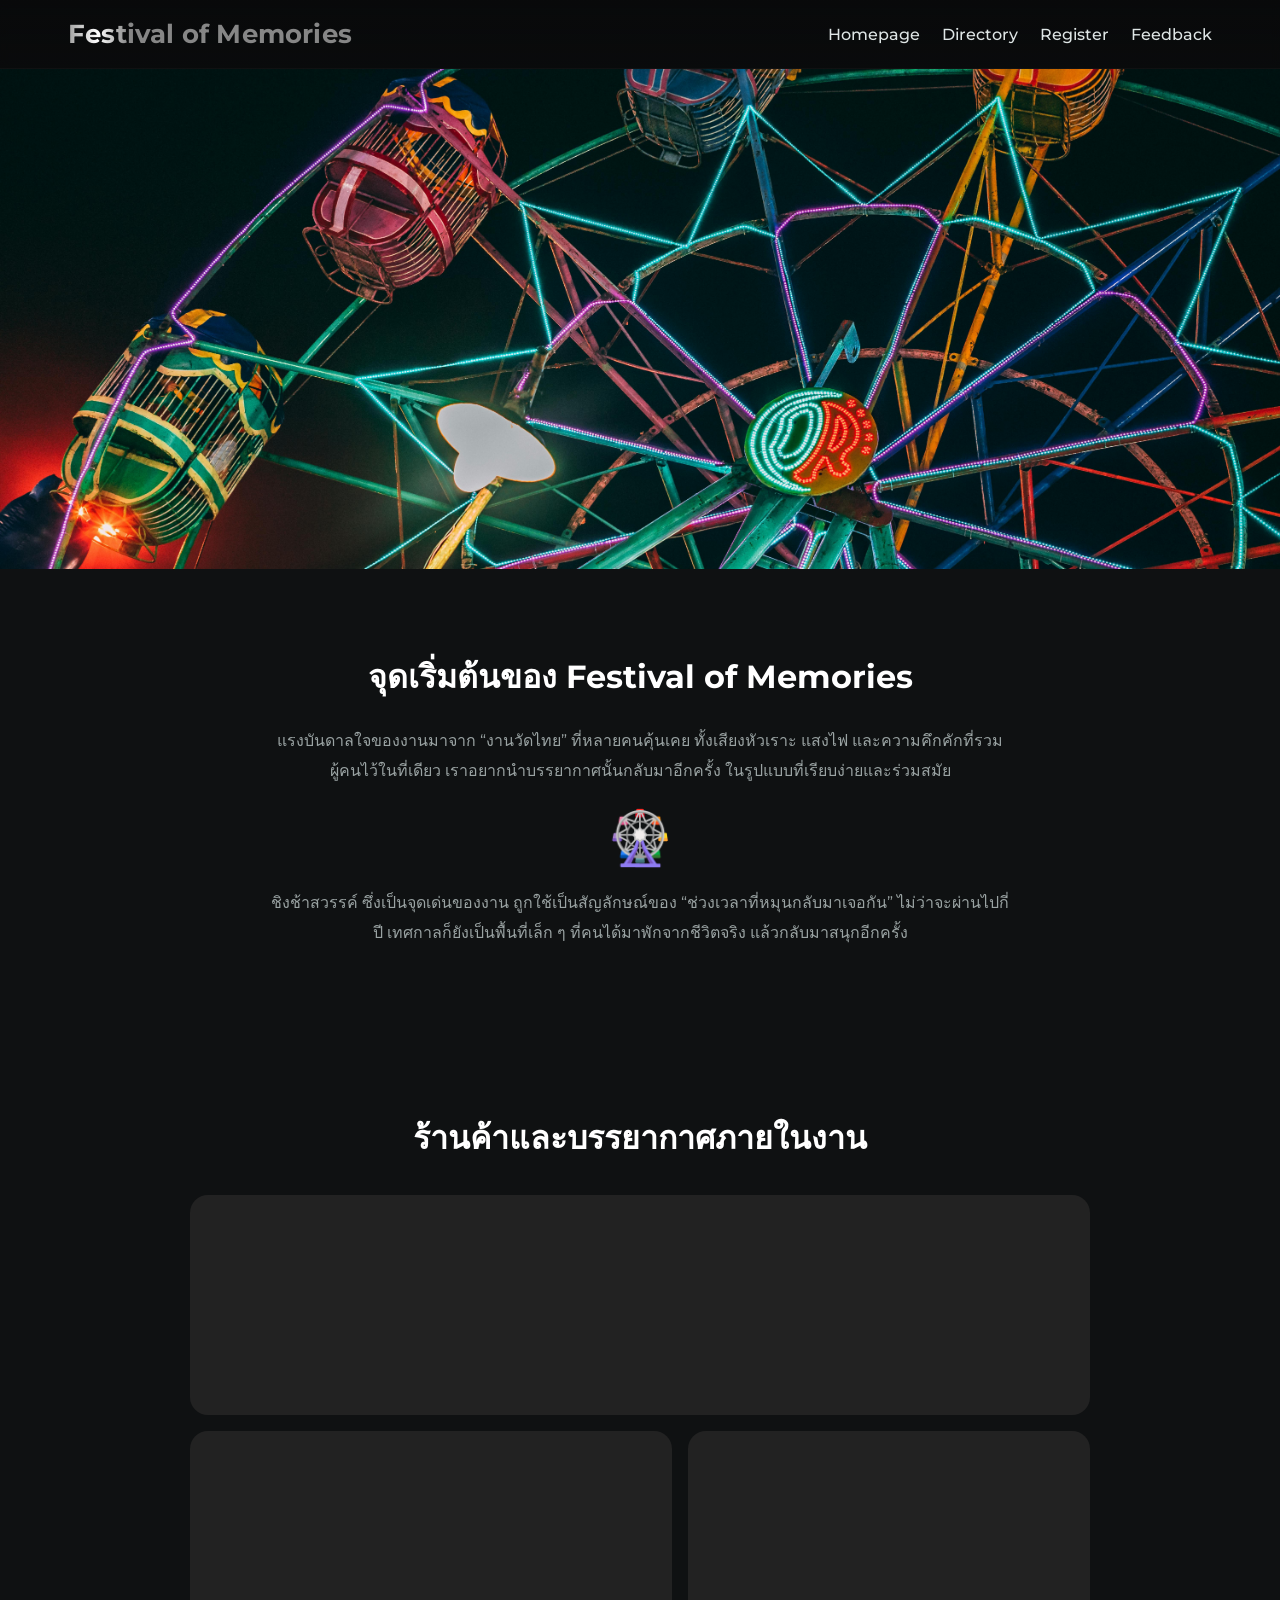
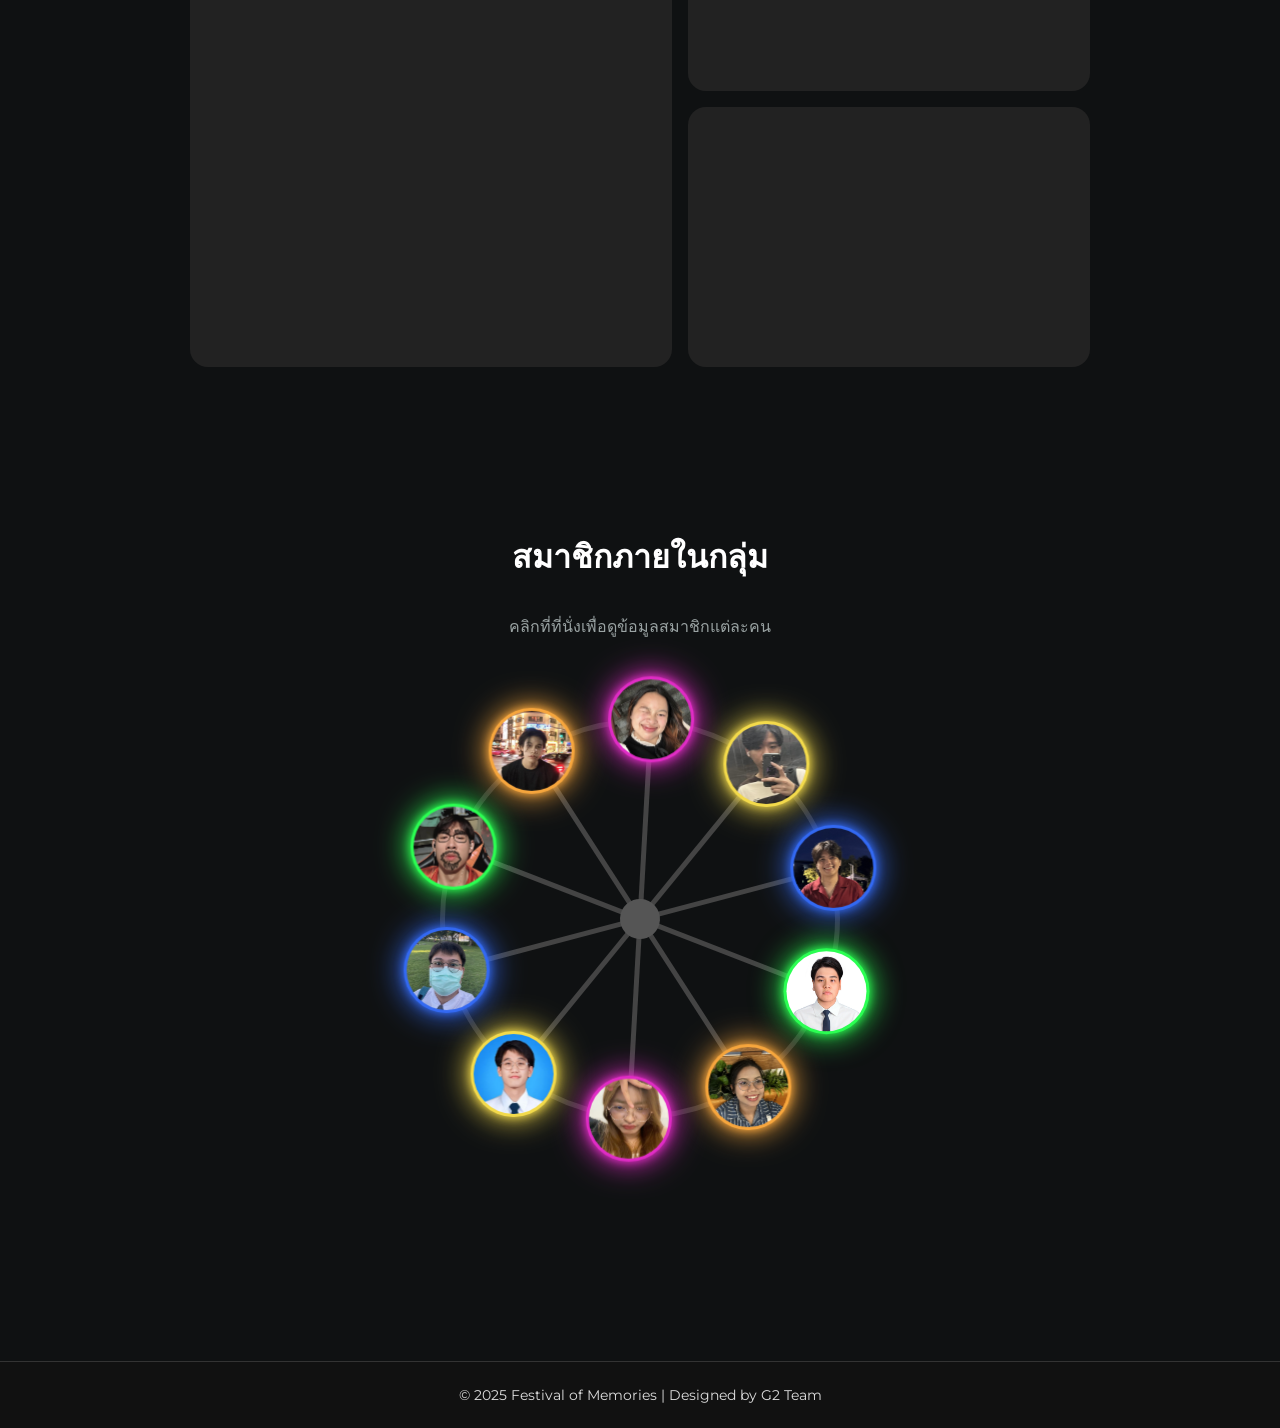
==== commit dfd6b360: "fix link feedback" ====
--- a/index.html
+++ b/index.html
@@ -24,7 +24,7 @@
         <a href="index.html">Homepage</a>
         <a href="Directory.html">Directory</a>
         <a href="registration.html">Register</a>
-        <a href="feedback.html">Feedback</a>
+        <a href="Feedback.html">Feedback</a>
       </nav>
     </div>
   </header>
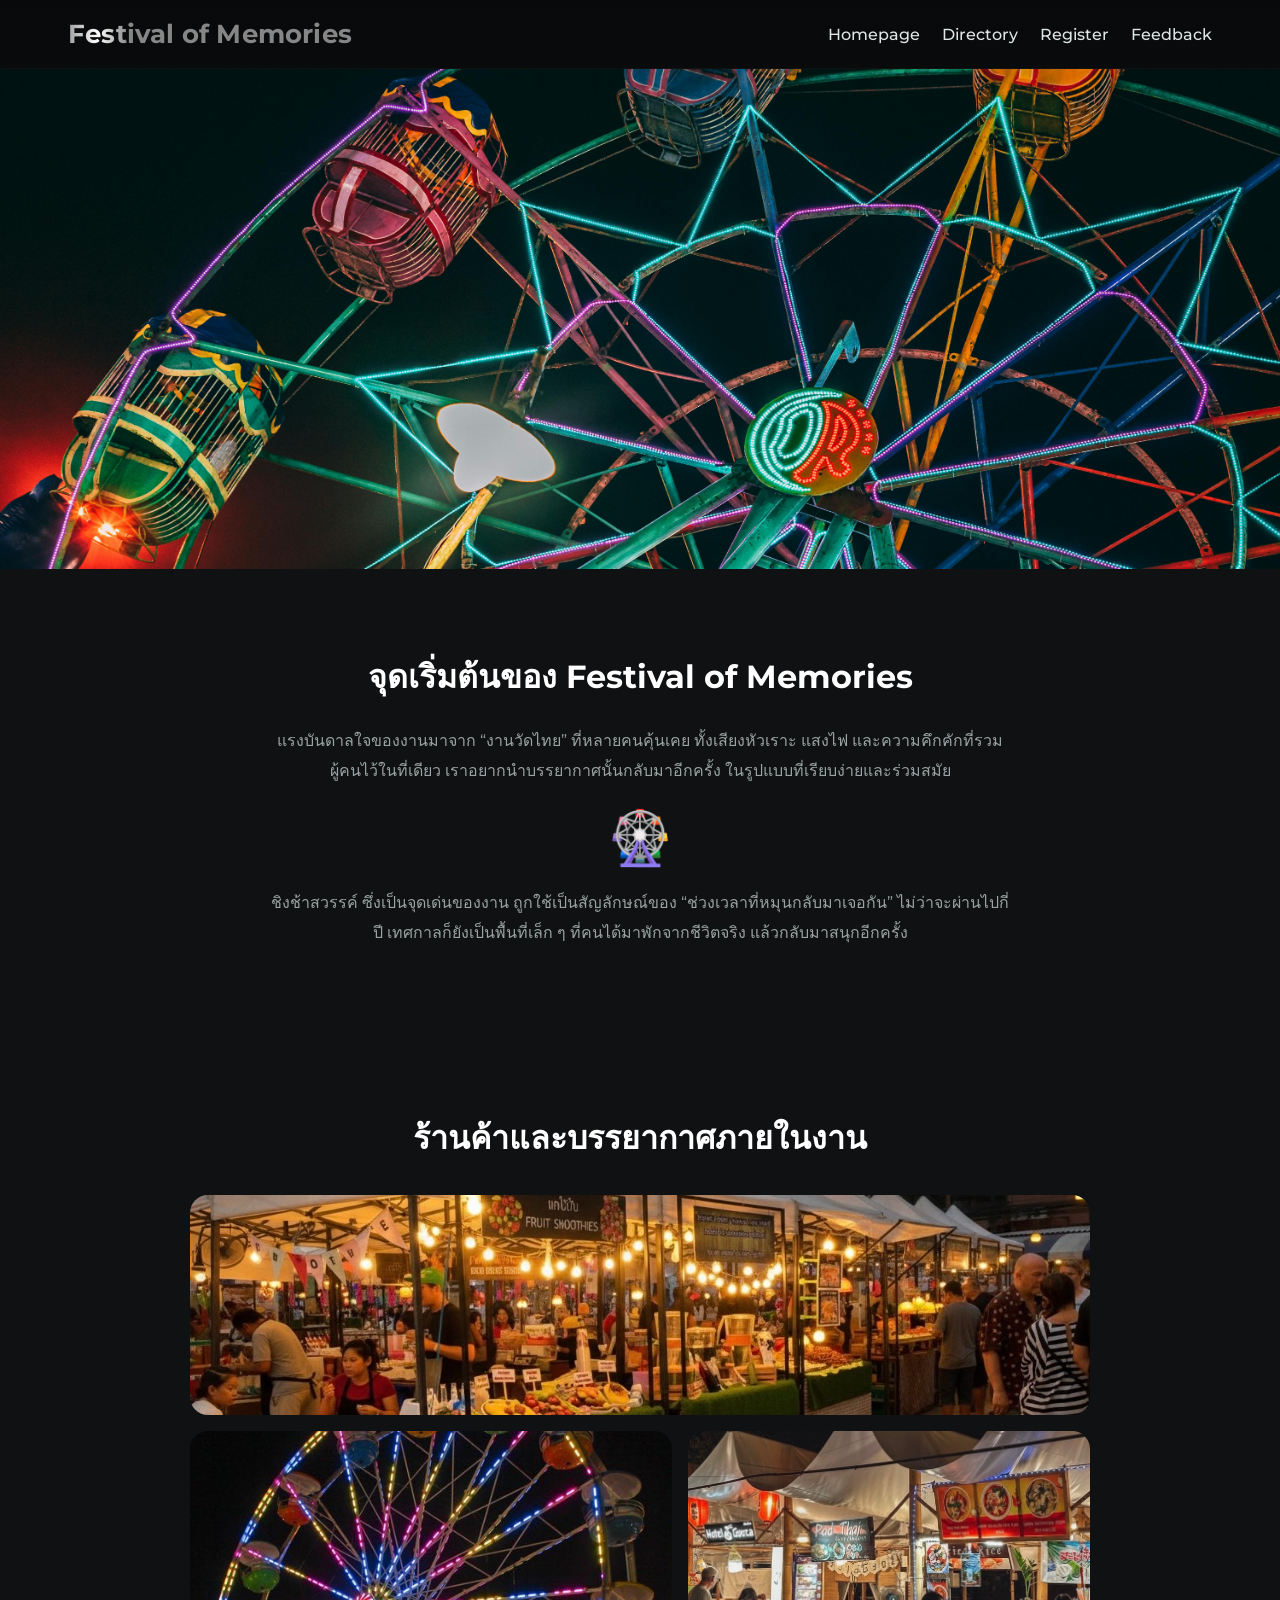
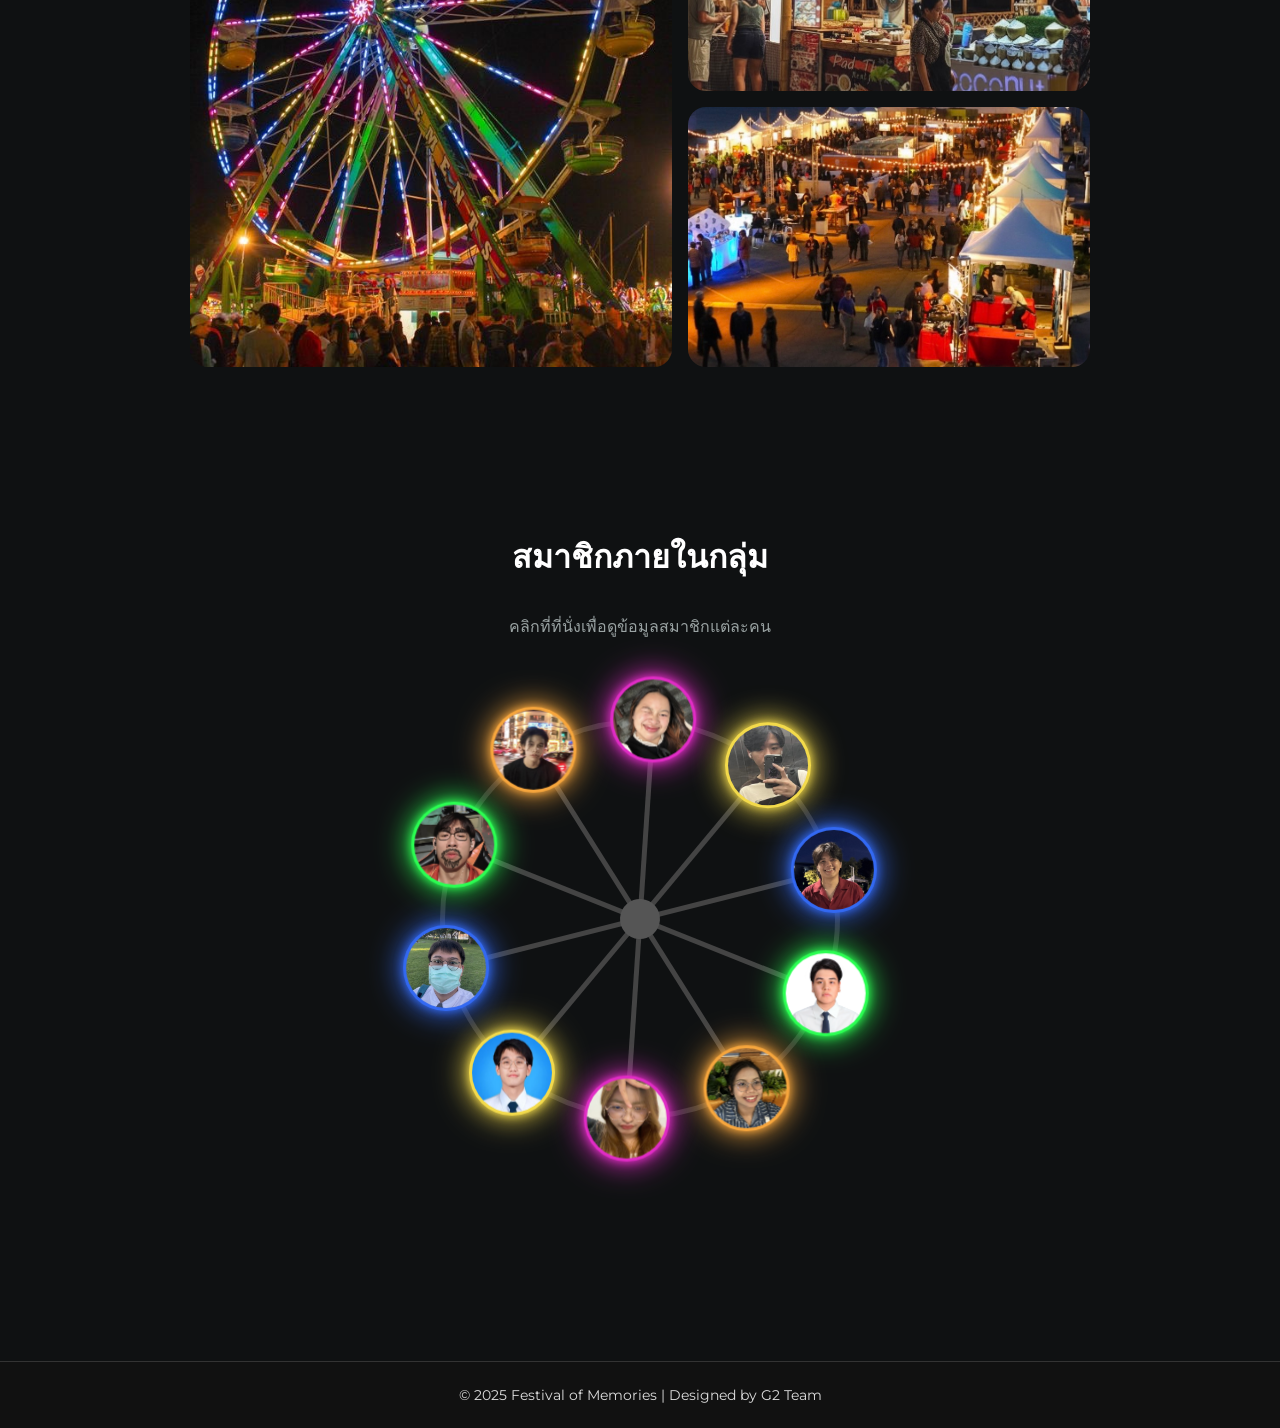
==== commit be7b7f0c: "fix picture dont display on ec2" ====
--- a/index.html
+++ b/index.html
@@ -53,10 +53,21 @@
       <div class="container">
         <h2>ร้านค้าและบรรยากาศภายในงาน</h2>
         <div class="gallery-grid">
-          <div class="gallery-item item-1"></div>
-          <div class="gallery-item item-2"></div>
-          <div class="gallery-item item-3"></div>
-          <div class="gallery-item item-4"></div>
+          <div class="gallery-item item-1">
+    <img src="resources/picture2.jpg" alt="">
+  </div>
+
+  <div class="gallery-item item-2">
+    <img src="resources/picture5.jpg" alt="">
+  </div>
+
+  <div class="gallery-item item-3">
+    <img src="resources/picture3.jpg" alt="">
+  </div>
+
+  <div class="gallery-item item-4">
+    <img src="resources/picture4.jpg" alt="">
+  </div>
         </div>
       </div>
     </section>
--- a/css/styles.css
+++ b/css/styles.css
@@ -14,6 +14,7 @@
   background: var(--bg);
   color: #fff;
 }
+
 
 .site-header {
   position: sticky;
@@ -80,6 +81,7 @@
 .nav a:hover {
   text-decoration: underline
 }
+
 
 @media (max-width:900px) {
   .logo {
@@ -130,6 +132,7 @@
   }
 }
 
+
 .hero-banner {
   width: 100%;
   height: 60vh;
@@ -142,6 +145,7 @@
   height: 100%;
   object-fit: cover;
 }
+
 
 .story-section {
   padding: 4rem 0;
@@ -169,6 +173,7 @@
   display: block;
   margin: 1.5rem 0;
 }
+
 
 .gallery-section {
   padding: 4rem 0;
@@ -202,29 +207,21 @@
 .gallery-item {
   background-color: #222;
   border-radius: 18px;
-  background-size: cover;
-  background-position: center;
-}
-
-.gallery-item.item-1 {
-  grid-area: top;
-  background-image: url("resources/picture2.jpg");
-}
-
-.gallery-item.item-2 {
-  grid-area: left;
-  background-image: url("resources/picture5.jpg");
-}
-
-.gallery-item.item-3 {
-  grid-area: rightTop;
-  background-image: url("resources/picture3.jpg");
-}
-
-.gallery-item.item-4 {
-  grid-area: rightBottom;
-  background-image: url("resources/picture4.jpg");
-}
+  overflow: hidden;
+}
+
+.gallery-item img {
+  width: 100%;
+  height: 100%;
+  object-fit: cover;
+  display: block;
+}
+
+.gallery-item.item-1 { grid-area: top; }
+.gallery-item.item-2 { grid-area: left; }
+.gallery-item.item-3 { grid-area: rightTop; }
+.gallery-item.item-4 { grid-area: rightBottom; }
+
 
 .team-section {
   padding: 4rem 0 8rem;
@@ -244,6 +241,7 @@
   color: var(--muted);
   margin-bottom: 3rem;
 }
+
 
 @keyframes rotate-wheel {
   from { transform: rotate(0deg); }
@@ -300,6 +298,7 @@
 .spoke:nth-child(4) { transform: translateY(-50%) rotate(126deg); }
 .spoke:nth-child(5) { transform: translateY(-50%) rotate(162deg); }
 
+
 .cabin {
   position: absolute;
   top: 50%;
@@ -309,9 +308,6 @@
   margin-top: -40px;
   margin-left: -40px;
   cursor: pointer;
-}
-
-.cabin {
   --cabin-scale: 1;
   transition: --cabin-scale 0.3s ease;
 }
@@ -333,6 +329,7 @@
   box-shadow: 0 0 0 3px var(--member-color); 
   transition: box-shadow 0.3s ease, filter 0.3s ease;
 }
+
 
 .modal {
   display: none;
@@ -382,6 +379,7 @@
           drop-shadow(0 0 30px var(--member-color));
 }
 
+
 .site-footer {
   background-color: #111;     
   color: #ddd;               
@@ -397,6 +395,7 @@
   font-size: 0.9rem;
 }
 
+
 .menu-toggle {
   display: none;
   background: none;
@@ -414,4 +413,4 @@
   margin: 5px 0;
   background-color: #fff;
   transition: transform 0.3s ease, opacity 0.3s ease;
-}+}
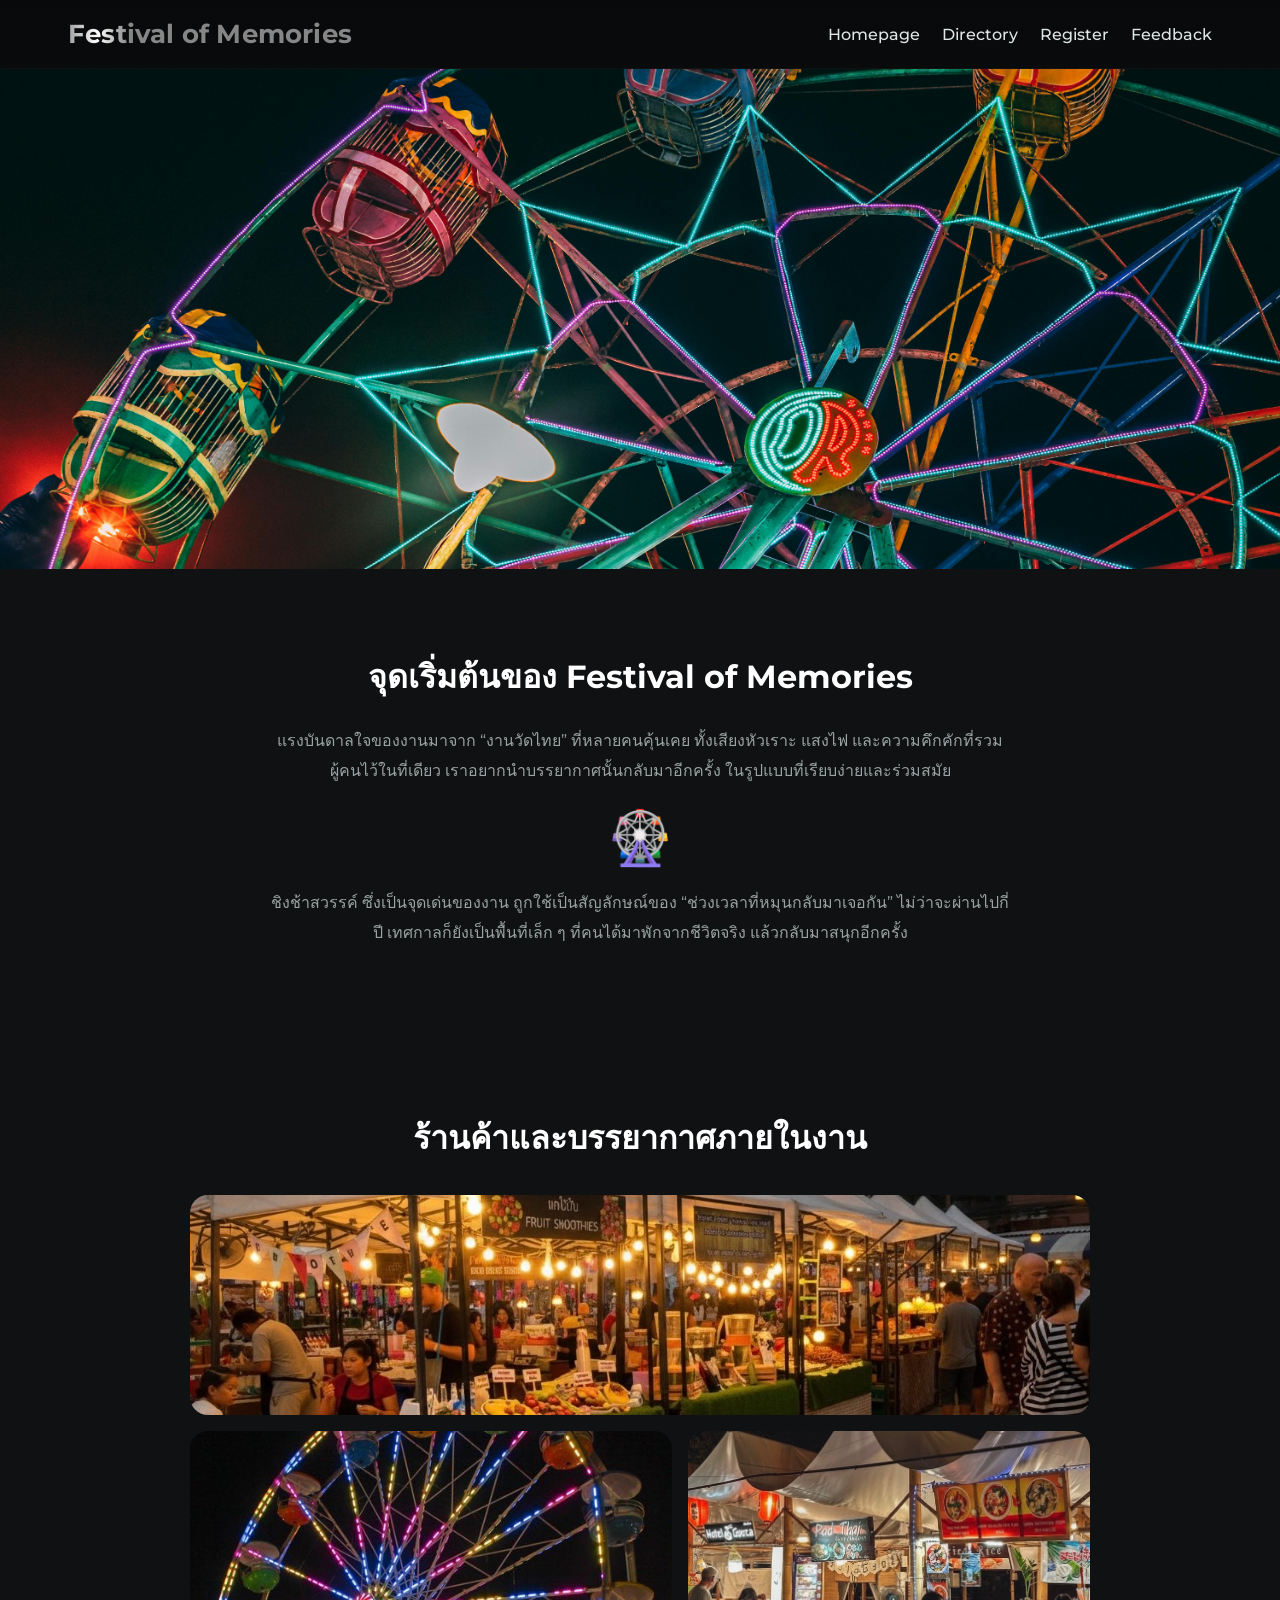
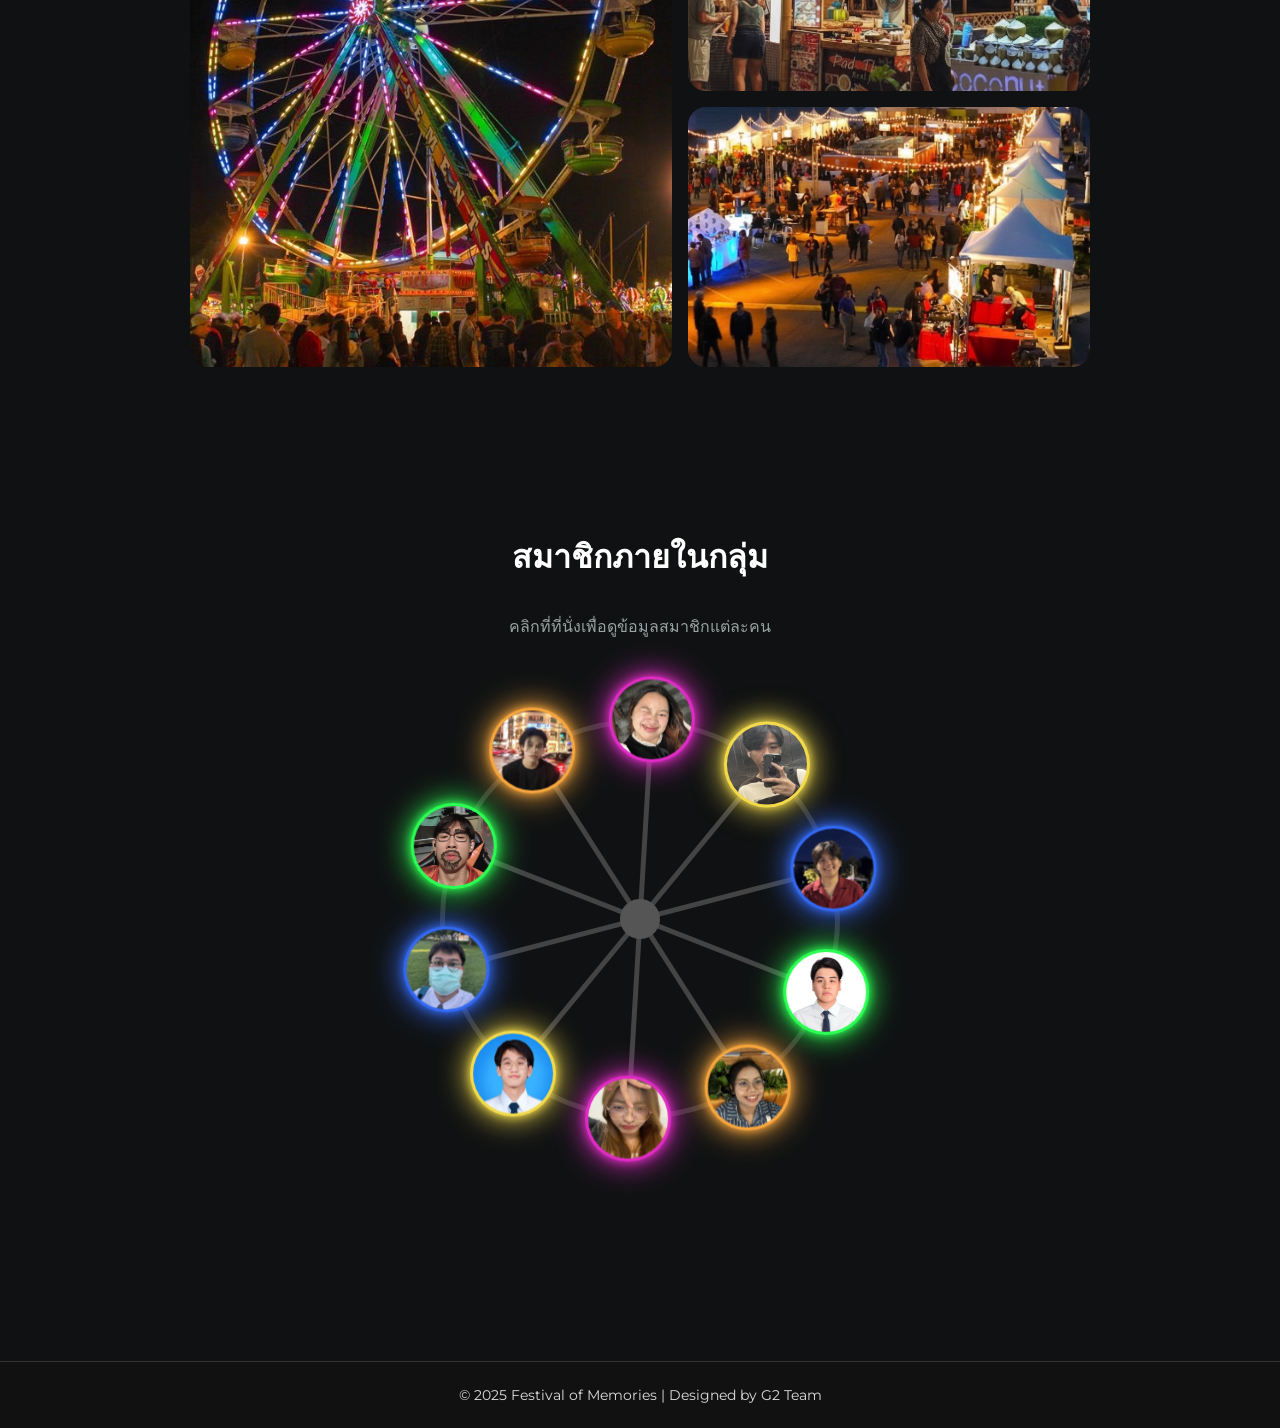
==== commit d944e7c7: "delete alt tag" ====
--- a/index.html
+++ b/index.html
@@ -54,19 +54,19 @@
         <h2>ร้านค้าและบรรยากาศภายในงาน</h2>
         <div class="gallery-grid">
           <div class="gallery-item item-1">
-    <img src="resources/picture2.jpg" alt="">
+    <img src="resources/picture2.jpg">
   </div>
 
   <div class="gallery-item item-2">
-    <img src="resources/picture5.jpg" alt="">
+    <img src="resources/picture5.jpg">
   </div>
 
   <div class="gallery-item item-3">
-    <img src="resources/picture3.jpg" alt="">
+    <img src="resources/picture3.jpg">
   </div>
 
   <div class="gallery-item item-4">
-    <img src="resources/picture4.jpg" alt="">
+    <img src="resources/picture4.jpg">
   </div>
         </div>
       </div>
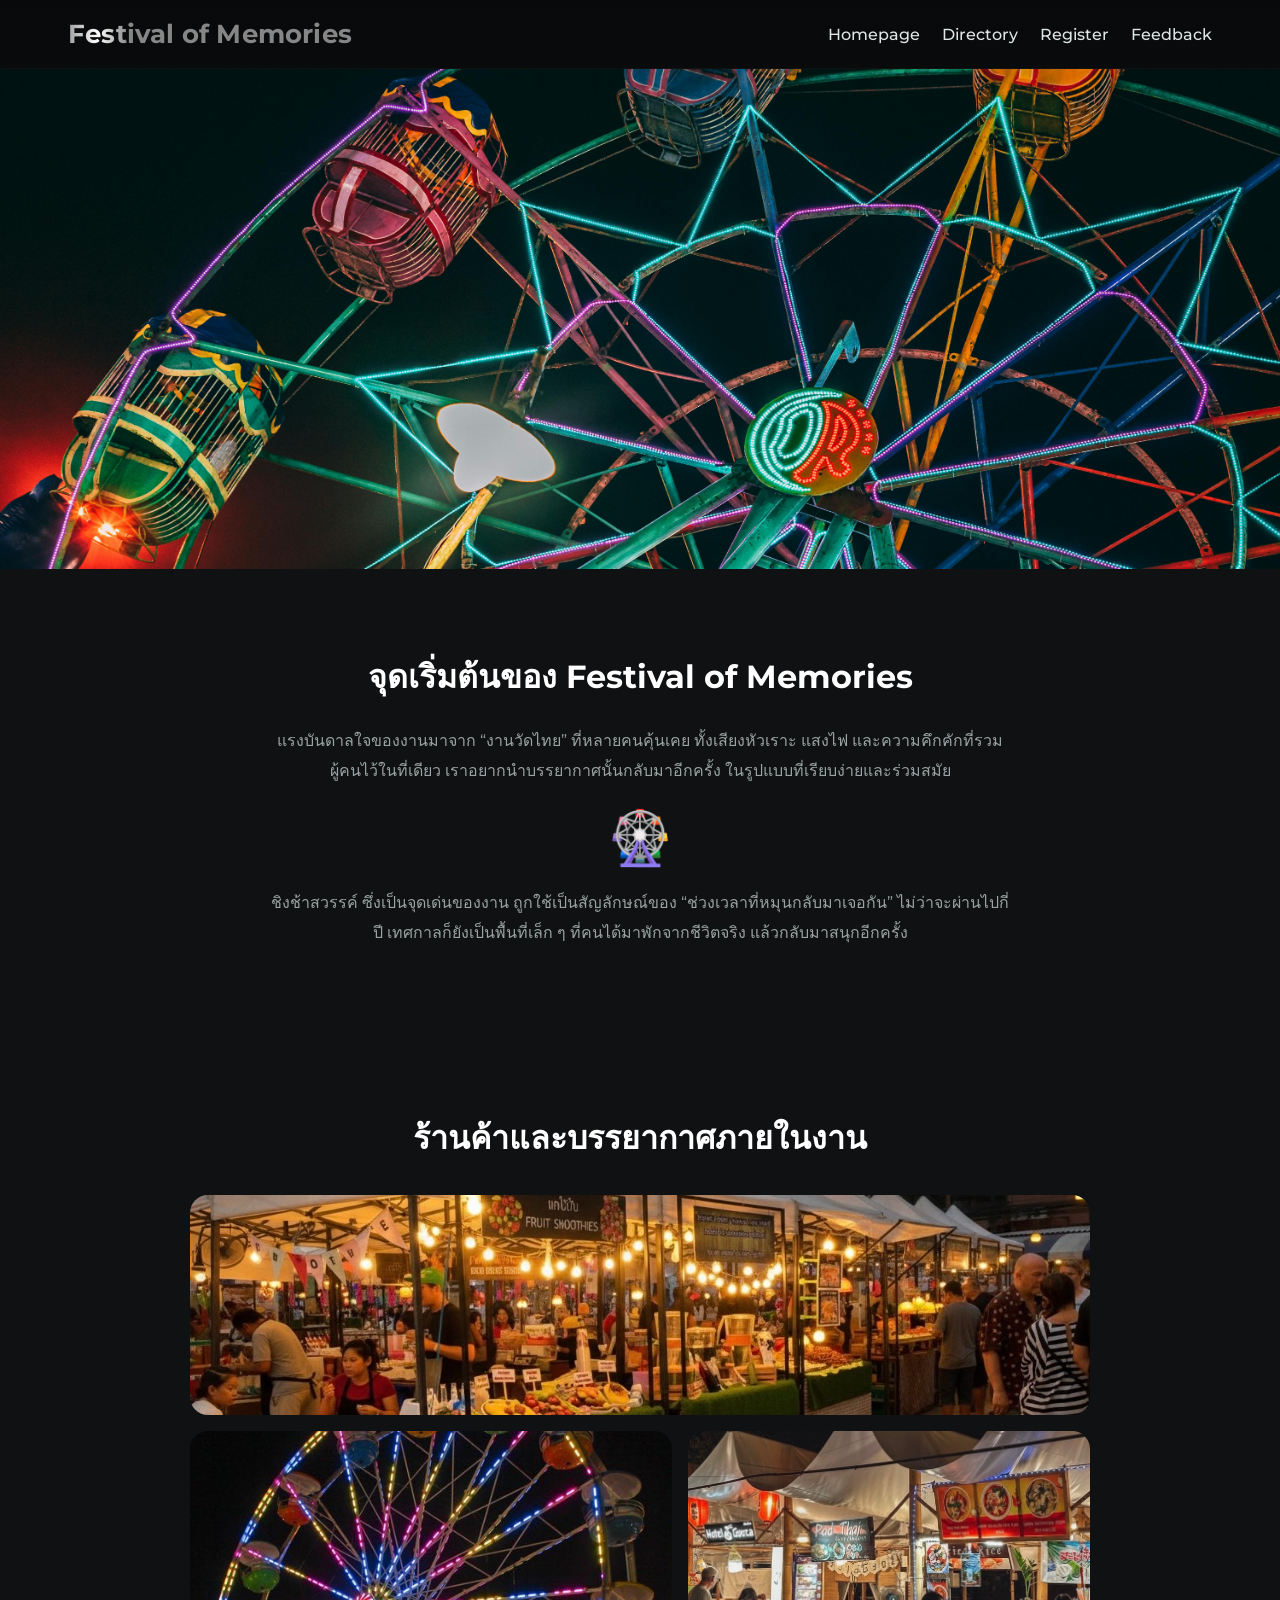
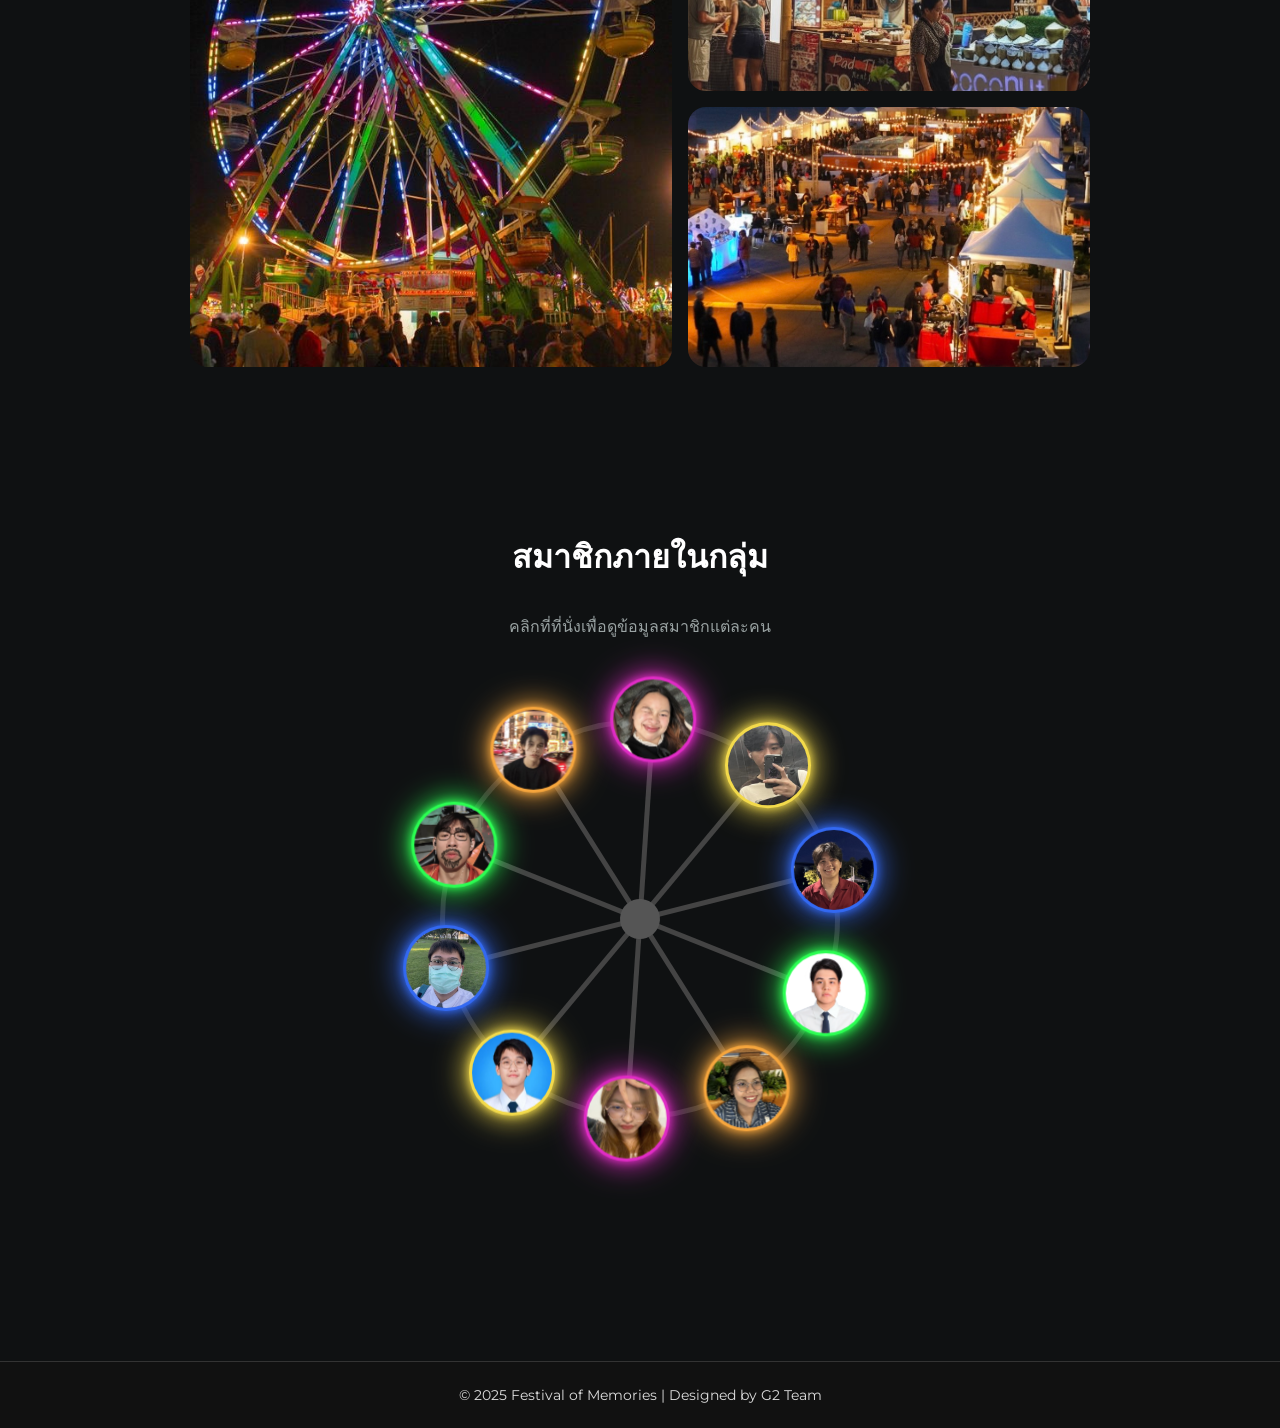
==== commit 11cff86e: "rename picture" ====
--- a/index.html
+++ b/index.html
@@ -31,7 +31,7 @@
 
   <main>
     <section class="hero-banner">
-      <img src="resources/picture1.jpg" alt="A vibrant festival scene with colorful lights">
+      <img src="resources/ferriswheel.jpg" alt="A vibrant festival scene with colorful lights">
     </section>
 
     <section class="story-section">
@@ -54,19 +54,19 @@
         <h2>ร้านค้าและบรรยากาศภายในงาน</h2>
         <div class="gallery-grid">
           <div class="gallery-item item-1">
-    <img src="resources/picture2.jpg">
+    <img src="resources/market.jpg">
   </div>
 
   <div class="gallery-item item-2">
-    <img src="resources/picture5.jpg">
+    <img src="resources/ferrisview.jpg">
   </div>
 
   <div class="gallery-item item-3">
-    <img src="resources/picture3.jpg">
+    <img src="resources/booth.jpg">
   </div>
 
   <div class="gallery-item item-4">
-    <img src="resources/picture4.jpg">
+    <img src="resources/view.jpg">
   </div>
         </div>
       </div>
